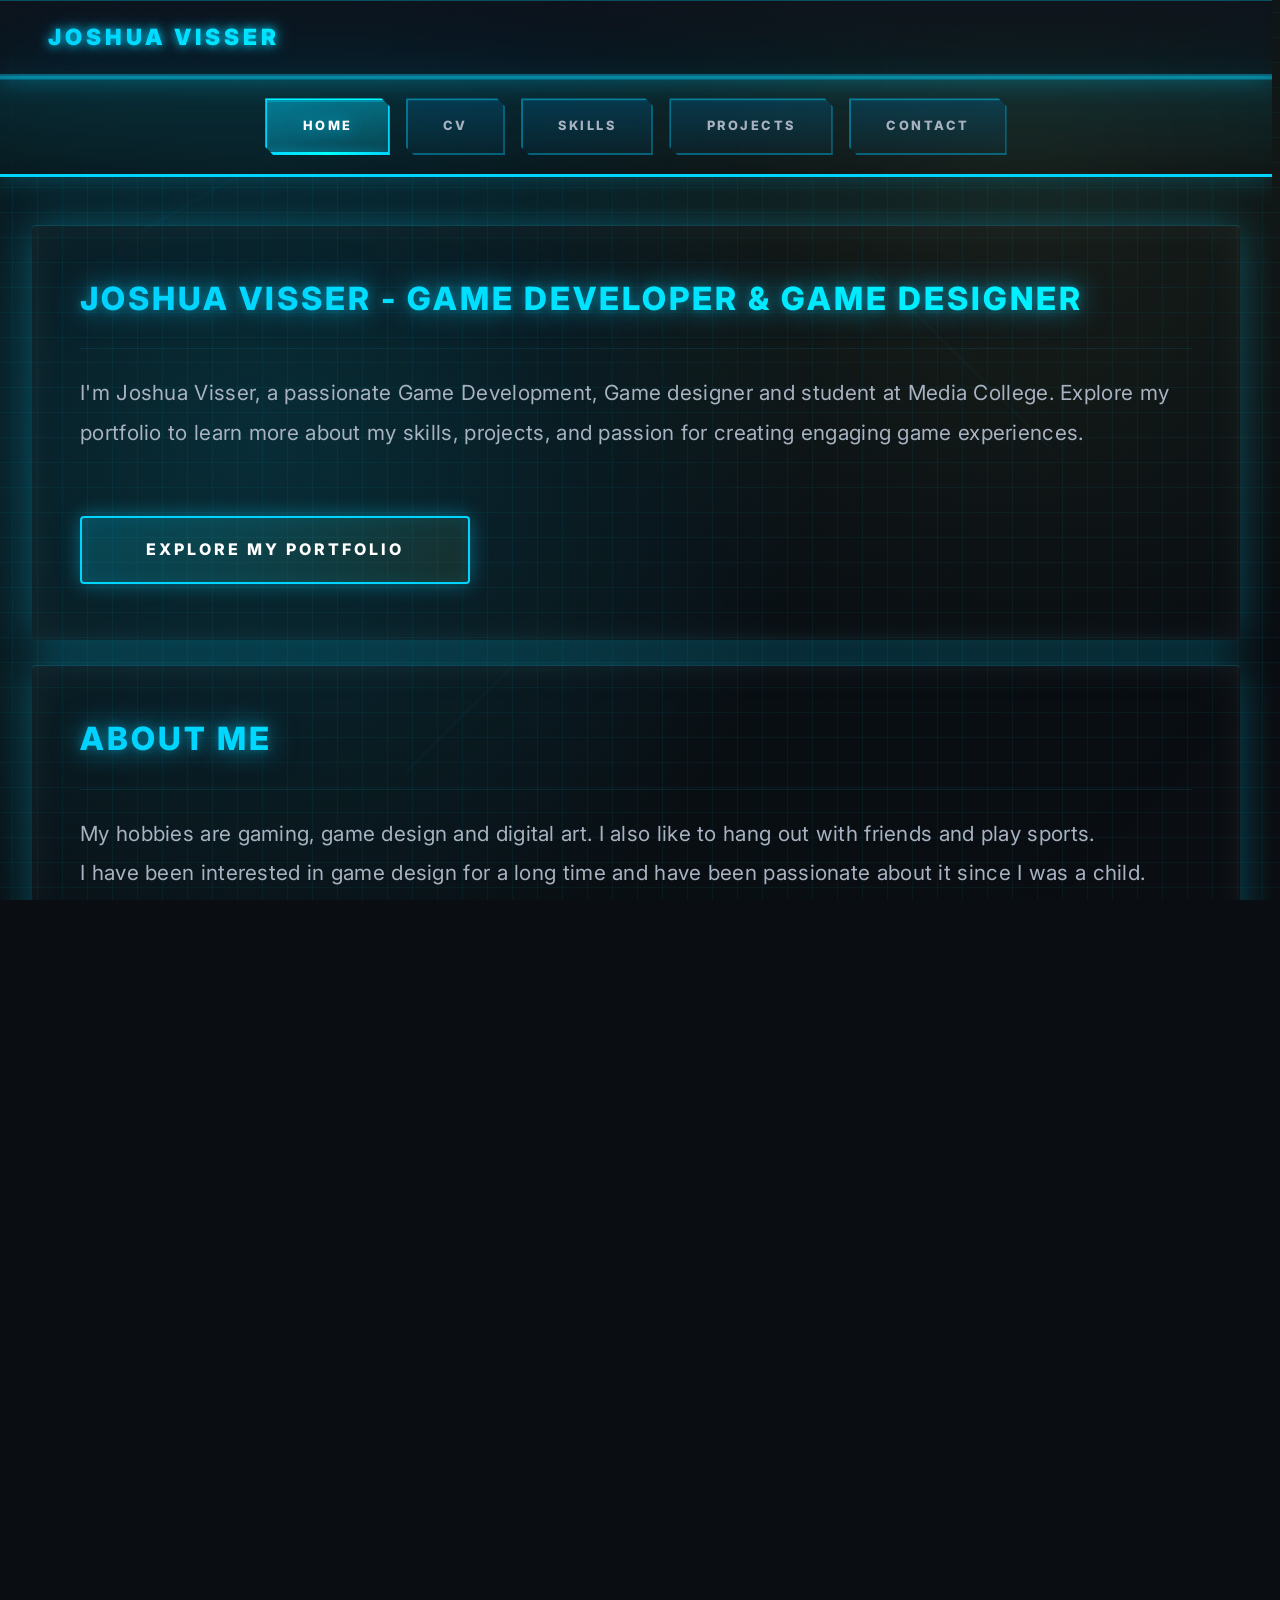
==== index.html @ 4be2d609 "yo" ====
<!DOCTYPE html>
<html lang="en">

<head>
    <meta charset="UTF-8">
    <meta name="viewport" content="width=device-width, initial-scale=1.0">
    <link href="https://fonts.googleapis.com/css2?family=Inter:wght@300;400;500;600;700;800;900&display=swap"
        rel="stylesheet">
    <link rel="stylesheet" href="HomePage.css">
    <link rel="stylesheet" href="pages.css">
    <title>Joshua Visser - Portfolio</title>
</head>

<body>

    <!-- Burger Menu -->
    <header class="header">
        <div class="header__container">
            <h1 class="header__title">JOSHUA VISSER</h1>
            <button class="burger" id="burgerBtn" aria-label="Toggle navigation menu">
                <span class="burger__line"></span>
                <span class="burger__line"></span>
                <span class="burger__line"></span>
            </button>
        </div>
    </header>

    <!-- Navigation Menu -->
    <nav class="nav" id="navMenu">
        <a href="index.html" class="nav__link active">Home</a>
        <a href="about.html" class="nav__link">CV</a>
        <a href="skills.html" class="nav__link">Skills</a>
        <a href="projects.html" class="nav__link">Projects</a>
        <a href="contact.html" class="nav__link">Contact</a>
    </nav>



    <!-- Cybernetic Background Elements -->
    <div class="cyber-tree">
        <div class="cyber-branch branch-1"></div>
        <div class="cyber-branch branch-2"></div>
        <div class="cyber-branch branch-3"></div>
    </div>

    <main class="tech-grid">
        <section id="about" class="content-section about-section">
            <div class="corner-decoration-single top-left">
            </div>

            <div class="section-divider"></div>

            <div class="section-container center-container">
                <div class="section-content data-box scanlines">
                    <h2 class="dialogue-title terminal-heading">JOSHUA VISSER - Game Developer & Game designer</h2>
                    <p class="dialogue-text">
                        I'm Joshua Visser, a passionate Game Development, Game designer and student at Media College.                        
                        Explore my portfolio to learn more about my skills, projects, and passion for creating engaging
                        game experiences.
                    </p>
                    <a href="about.html" class="cta-button">EXPLORE MY PORTFOLIO</a>
                </div>
            </div>

            <div class="section-divider"></div>
        </section>

<br>

        <section id="about" class="content-section about-section">
            <div class="corner-decoration-single top-left">
            </div>

            <div class="section-divider"></div>

            <div class="section-container center-container">
                <div class="section-content data-box scanlines">
                    <h2 class="dialogue-title terminal-heading">About me</h2>
                    <p class="dialogue-text">
                        My hobbies are gaming, game design and digital art. I also like to hang out with friends and play sports. 
                        <br>
                        I have been interested in game design for a long time and have been passionate about it since I was a child.
                        <br> 
                        I have created game art for some games and am the game manager and owner of a Roblox game.
                        <br>
                        Game design is my passion and I am always looking for ways to improve my skills and create better games.
                        <br>
                    </p>
                   
                </div>
            </div>

            <div class="section-divider"></div>
        </section>

        <section id="internships" class="content-section about-section">
            <div class="corner-decoration-single top-left">
            </div>

            <div class="section-divider"></div>

            <div class="section-container center-container">
                <div class="section-content data-box scanlines">
                    <h2 class="dialogue-title terminal-heading">Internship Opportunities</h2>
                    <p class="dialogue-text">
                        I've been exploring internship opportunities at some of the gaming industry's most innovative companies.
                        Each offers unique opportunities to grow as a game developer and game designer:
                    </p>
                    
                    <div style="display: grid; grid-template-columns: repeat(auto-fit, minmax(120px, 1fr)); gap: 1.5rem; margin: 2rem 0; align-items: center; justify-items: center;">
                        <div style="text-align: center;">
                            <img src="Photos/Unity.png" alt="Unity Technologies" style="height: 80px; width: auto; margin-bottom: 0.5rem;">
                            <p style="font-size: 0.9rem; font-weight: 500;">Unity Tech</p>
                        </div>
                        <div style="text-align: center;">
                            <img src="Photos/EpicGames.png" alt="Epic Games" style="height: 80px; width: auto; margin-bottom: 0.5rem;">
                            <p style="font-size: 0.9rem; font-weight: 500;">Epic Games</p>
                        </div>
                        <div style="text-align: center;">
                            <img src="Photos/RiotGames.png" alt="Riot Games" style="height: 80px; width: auto; margin-bottom: 0.5rem;">
                            <p style="font-size: 0.9rem; font-weight: 500;">Riot Games</p>
                        </div>
                    </div>

                    <p class="dialogue-text">
                        While I'm interested in exploring these opportunities, I'm still determining which direction aligns best with my long-term career goals. 
                        I'm evaluating my ideal career path and the level I want to achieve in the gaming industry. 
                        I'm open to learning more about different company cultures and finding the right fit for my growth and aspirations.
                    </p>
                </div>
            </div>

            <div class="section-divider"></div>
        </section>
    </main>



    <script src="HomePage.js"></script>
    <script src="pages.js"></script>
</body>

</html>
---- HomePage.css ----
/* ==================== WUTHERING WAVES CYBERNETIC UI ==================== */

* {
    margin: 0;
    padding: 0;
    box-sizing: border-box;
}

html {
    scrollbar-gutter: stable;
}

/* Color Tokens - Cyber Neon */
:root {
    /* Primary */
    --cyber-blue: #00d4ff;
    --cyber-blue-glow: rgba(0, 212, 255, 0.4);
    --cyber-blue-dark: #0088cc;
    --cyber-cyan: #00ffff;
    --cyber-gold: #e2d194;
    --cyber-green: #98b056;
    
    /* Backgrounds */
    --bg-void: #0a0e12;
    --bg-dark: #0f1419;
    --bg-darkish: #151a22;
    
    /* Glass */
    --glass-1: rgba(15, 20, 30, 0.6);
    --glass-2: rgba(25, 30, 45, 0.5);
    --glass-light: rgba(255, 255, 255, 0.08);
    
    /* Text */
    --text-main: #ffffff;
    --text-dim: #a8b2c1;
    --text-muted: #6b7280;
}

body {
    font-family: 'Inter', 'Courier New', monospace;
    background-color: var(--bg-void);
    color: var(--text-main);
    line-height: 1.6;
    overflow-x: hidden;
    position: relative;
    letter-spacing: 0.3px;
}

/* Atmospheric background with cybernetic glow */
body::before {
    content: '';
    position: fixed;
    top: 0; left: 0; right: 0; bottom: 0;
    background: 
        radial-gradient(circle at 20% 50%, rgba(0, 212, 255, 0.15) 0%, transparent 50%),
        radial-gradient(circle at 80% 20%, rgba(152, 176, 86, 0.1) 0%, transparent 40%),
        linear-gradient(135deg, rgba(0, 212, 255, 0.02) 0%, transparent 100%);
    z-index: -2;
    pointer-events: none;
    animation: ambientShift 20s ease-in-out infinite;
}

/* Cybernetic grid overlay */
body::after {
    content: '';
    position: fixed;
    top: 0; left: 0; right: 0; bottom: 0;
    background-image: 
        linear-gradient(0deg, transparent 24%, rgba(0, 212, 255, 0.05) 25%, rgba(0, 212, 255, 0.05) 26%, transparent 27%, transparent 74%, rgba(0, 212, 255, 0.05) 75%, rgba(0, 212, 255, 0.05) 76%, transparent 77%, transparent),
        linear-gradient(90deg, transparent 24%, rgba(0, 212, 255, 0.05) 25%, rgba(0, 212, 255, 0.05) 26%, transparent 27%, transparent 74%, rgba(0, 212, 255, 0.05) 75%, rgba(0, 212, 255, 0.05) 76%, transparent 77%, transparent);
    background-size: 50px 50px;
    z-index: -1;
    pointer-events: none;
    animation: gridPulse 8s ease-in-out infinite;
}

@keyframes ambientShift {
    0%, 100% { opacity: 1; }
    50% { opacity: 1.3; }
}

@keyframes gridPulse {
    0%, 100% { opacity: 0.05; }
    50% { opacity: 0.15; }
}

/* Header - Cyber Glass */
.header {
    background: linear-gradient(180deg, rgba(15, 20, 30, 0.8) 0%, rgba(15, 20, 30, 0.4) 100%);
    backdrop-filter: blur(20px) saturate(180%);
    -webkit-backdrop-filter: blur(20px) saturate(180%);
    border-bottom: 2px solid var(--cyber-blue-glow);
    box-shadow: 0 0 30px var(--cyber-blue-glow), inset 0 1px 0 rgba(0, 212, 255, 0.3);
    padding: 1.2rem 3rem;
    position: sticky;
    top: 0;
    z-index: 1000;
    display: flex;
    justify-content: space-between;
    align-items: center;
}

.header__title {
    font-weight: 900;
    letter-spacing: 4px;
    font-size: 1.4rem;
    background: linear-gradient(135deg, #00d4ff 0%, #00ffff 100%);
    -webkit-background-clip: text;
    -webkit-text-fill-color: transparent;
    background-clip: text;
    text-transform: uppercase;
    text-shadow: 0 0 20px var(--cyber-blue-glow);
}

/* Navigation - Game Inventory Tabs */
.nav {
    display: flex;
    justify-content: center;
    gap: 1rem;
    padding: 1.2rem 2rem;
    position: relative;
    z-index: 100;
    border-bottom: 3px solid var(--cyber-blue);
    border-top: 3px solid rgba(0, 212, 255, 0.5);
    background: linear-gradient(180deg, rgba(0, 212, 255, 0.1) 0%, transparent 100%);
    box-shadow: 0 0 30px rgba(0, 212, 255, 0.3), inset 0 1px 0 rgba(0, 212, 255, 0.2);
    backdrop-filter: blur(10px);
    flex-wrap: wrap;
}

.nav__link {
    font-size: 0.8rem;
    font-weight: 800;
    color: var(--text-dim);
    text-decoration: none;
    text-transform: uppercase;
    letter-spacing: 2.5px;
    padding: 1rem 2.2rem;
    position: relative;
    transition: all 0.25s cubic-bezier(0.4, 0, 0.2, 1);
    background: linear-gradient(180deg, rgba(0, 100, 150, 0.3) 0%, rgba(0, 80, 120, 0.1) 100%);
    border: 2px solid rgba(0, 212, 255, 0.3);
    border-top: 2px solid rgba(0, 212, 255, 0.5);
    border-left: 2px solid rgba(0, 212, 255, 0.4);
    box-shadow: 0 4px 15px rgba(0, 0, 0, 0.5), inset 0 1px 0 rgba(0, 212, 255, 0.1);
    clip-path: polygon(0 0, calc(100% - 8px) 0, 100% 8px, 100% 100%, 8px 100%, 0 calc(100% - 8px));
    overflow: visible;
}

.nav__link::before {
    content: '';
    position: absolute;
    top: -2px;
    left: -2px;
    right: -2px;
    bottom: -2px;
    background: linear-gradient(135deg, rgba(0, 212, 255, 0.3), rgba(0, 255, 255, 0.1));
    z-index: -1;
    opacity: 0;
    transition: opacity 0.3s ease;
    border: 1px solid rgba(0, 212, 255, 0.5);
    clip-path: polygon(0 0, calc(100% - 8px) 0, 100% 8px, 100% 100%, 8px 100%, 0 calc(100% - 8px));
}

.nav__link::after {
    content: '';
    position: absolute;
    bottom: -2px;
    left: 0;
    width: 0;
    height: 3px;
    background: linear-gradient(90deg, var(--cyber-blue), var(--cyber-cyan), var(--cyber-blue));
    transition: width 0.3s ease;
    box-shadow: 0 0 10px rgba(0, 212, 255, 0.6);
}

.nav__link:hover {
    color: var(--cyber-cyan);
    border-color: var(--cyber-blue);
    box-shadow: 0 6px 25px rgba(0, 212, 255, 0.4), inset 0 1px 0 rgba(0, 212, 255, 0.3), 0 0 20px rgba(0, 212, 255, 0.2);
    background: linear-gradient(180deg, rgba(0, 150, 200, 0.5) 0%, rgba(0, 100, 150, 0.2) 100%);
    transform: translateY(-2px);
}

.nav__link:hover::before {
    opacity: 0.5;
}

.nav__link.active {
    color: var(--text-main);
    border-color: var(--cyber-blue);
    border-top-color: var(--cyber-cyan);
    background: linear-gradient(180deg, rgba(0, 212, 255, 0.25) 0%, rgba(0, 150, 200, 0.1) 100%);
    box-shadow: 0 8px 30px rgba(0, 212, 255, 0.5), inset 0 2px 0 rgba(0, 212, 255, 0.3), 0 0 30px rgba(0, 212, 255, 0.3);
    text-shadow: 0 0 15px rgba(0, 212, 255, 0.6);
    background-clip: padding-box;
}

.nav__link.active::before {
    opacity: 1;
    animation: tabGlow 2s ease-in-out infinite;
}

.nav__link.active::after {
    width: 100%;
}

@keyframes tabGlow {
    0%, 100% { opacity: 0.5; }
    50% { opacity: 1; }
}

/* CTA Button - Cyber */
.cta-button {
    display: inline-block;
    background: linear-gradient(135deg, rgba(0, 212, 255, 0.2) 0%, rgba(152, 176, 86, 0.1) 100%);
    color: var(--text-main);
    padding: 1.2rem 4rem;
    font-weight: 800;
    text-decoration: none;
    letter-spacing: 3px;
    text-transform: uppercase;
    margin-top: 2rem;
    transition: all 0.3s cubic-bezier(0.25, 0.8, 0.25, 1);
    border-radius: 4px;
    border: 2px solid var(--cyber-blue);
    box-shadow: 0 0 20px var(--cyber-blue-glow), inset 0 0 20px rgba(0, 212, 255, 0.1);
    position: relative;
    overflow: hidden;
}

.cta-button::before {
    content: '';
    position: absolute;
    top: 0;
    left: -100%;
    width: 100%;
    height: 100%;
    background: linear-gradient(90deg, transparent, rgba(0, 212, 255, 0.3), transparent);
    transition: left 0.5s ease;
}

.cta-button:hover {
    transform: translateY(-3px);
    box-shadow: 0 0 40px var(--cyber-blue-glow), inset 0 0 30px rgba(0, 212, 255, 0.2);
}

.cta-button:hover::before {
    left: 100%;
}

/* Mute Button - Floating Cyber */
.mute-button {
    position: fixed;
    bottom: 2rem;
    right: 2rem;
    width: 60px;
    height: 60px;
    border-radius: 4px;
    background: linear-gradient(135deg, rgba(0, 212, 255, 0.2) 0%, rgba(0, 100, 200, 0.1) 100%);
    backdrop-filter: blur(20px);
    border: 2px solid var(--cyber-blue);
    color: var(--cyber-cyan);
    cursor: pointer;
    z-index: 9999;
    box-shadow: 0 0 30px var(--cyber-blue-glow), inset 0 0 20px rgba(0, 212, 255, 0.1);
    transition: all 0.3s ease;
    display: flex;
    align-items: center;
    justify-content: center;
    font-size: 1.8rem;
    border: none;
}

.mute-button:hover {
    transform: scale(1.15) translateY(-5px);
    box-shadow: 0 0 50px var(--cyber-blue-glow), inset 0 0 30px rgba(0, 212, 255, 0.2);
}

.mute-button.muted {
    opacity: 0.5;
    border-color: rgba(0, 212, 255, 0.3);
}

/* UI Sounds Toggle Button */
.ui-sounds-button {
    position: fixed;
    bottom: 2rem;
    right: 7rem;
    width: 60px;
    height: 60px;
    border-radius: 4px;
    background: linear-gradient(135deg, rgba(152, 176, 86, 0.2) 0%, rgba(152, 176, 86, 0.1) 100%);
    backdrop-filter: blur(20px);
    border: 2px solid var(--cyber-green);
    color: var(--cyber-green);
    cursor: pointer;
    z-index: 9999;
    box-shadow: 0 0 30px rgba(152, 176, 86, 0.3), inset 0 0 20px rgba(152, 176, 86, 0.1);
    transition: all 0.3s ease;
    display: flex;
    align-items: center;
    justify-content: center;
    font-size: 1.6rem;
    font-weight: bold;
}

.ui-sounds-button:hover {
    transform: scale(1.15) translateY(-5px);
    box-shadow: 0 0 50px rgba(152, 176, 86, 0.5), inset 0 0 30px rgba(152, 176, 86, 0.2);
    background: linear-gradient(135deg, rgba(152, 176, 86, 0.4) 0%, rgba(152, 176, 86, 0.2) 100%);
}

.ui-sounds-button.disabled {
    opacity: 0.4;
    border-color: rgba(152, 176, 86, 0.2);
}

/* Remove old styles that conflict */
.burger { display: none; }
.data-box::before,
.scanlines::before,
.scanlines::after,
.terminal-heading::before,
.terminal-heading::after { display: none !important; }

/* Gloss overlay utility */
.glass-shine::after, .dialogue-content::after { display: none; }

@media (max-width: 768px) {
    .header { padding: 1rem 1.5rem; }
    .nav { gap: 0.5rem; }
    .nav__link { padding: 0.6rem 1rem; font-size: 0.75rem; }
}

/* ==================== ADDITIONAL NEURO EFFECTS ==================== */

/* Cyber text glow effect */
.dialogue-title, .header__title, .terminal-heading {
    text-shadow: 
        0 0 10px var(--cyber-blue),
        0 0 20px var(--cyber-blue-glow),
        0 0 30px rgba(0, 212, 255, 0.2);
    filter: drop-shadow(0 0 5px var(--cyber-blue-glow));
}

/* Page transitions */
main {
    animation: pageSlideIn 0.4s cubic-bezier(0.2, 0.8, 0.2, 1) forwards;
}

@keyframes pageSlideIn {
    from {
        opacity: 0;
        transform: translateY(20px) scale(0.98);
        filter: blur(5px);
    }
    to {
        opacity: 1;
        transform: translateY(0) scale(1);
        filter: blur(0);
    }
}

/* Enhanced click feedback */
button, a {
    transition: all 0.2s ease;
}

button:active {
    transform: scale(0.98);
}

/* Cyber flicker animation for important text */
@keyframes cyberFlicker {
    0%, 19%, 21%, 23%, 25%, 54%, 56%, 100% {
        text-shadow: 
            0 0 10px var(--cyber-blue),
            0 0 20px var(--cyber-blue-glow),
            0 0 30px rgba(0, 212, 255, 0.2);
    }
    20%, 24%, 55% {
        text-shadow: none;
    }
}

.cyber-flicker {
    animation: cyberFlicker 0.15s infinite;
}

/* Image/Video optimization */
img, video {
    display: block;
    width: 100%;
    height: auto;
    filter: contrast(1.1) brightness(1.05);
    transition: filter 0.3s ease;
}

img:hover, video:hover {
    filter: contrast(1.2) brightness(1.15) drop-shadow(0 0 20px rgba(0, 212, 255, 0.4));
}

/* Focus states for accessibility */
*:focus-visible {
    outline: 2px solid var(--cyber-blue);
    outline-offset: 2px;
    box-shadow: 0 0 20px var(--cyber-blue-glow);
}

/* Cyber corners decoration */
.cyber-corner {
    position: absolute;
    width: 40px;
    height: 40px;
    opacity: 0.3;
}

.cyber-corner.top-left {
    top: 0;
    left: 0;
    border-top: 3px solid var(--cyber-blue);
    border-left: 3px solid var(--cyber-blue);
}

.cyber-corner.top-right {
    top: 0;
    right: 0;
    border-top: 3px solid var(--cyber-blue);
    border-right: 3px solid var(--cyber-blue);
}

.cyber-corner.bottom-left {
    bottom: 0;
    left: 0;
    border-bottom: 3px solid var(--cyber-blue);
    border-left: 3px solid var(--cyber-blue);
}

.cyber-corner.bottom-right {
    bottom: 0;
    right: 0;
    border-bottom: 3px solid var(--cyber-blue);
    border-right: 3px solid var(--cyber-blue);
}

/* Fix potential layout shifts */
body, html {
    width: 100%;
    height: 100%;
    overflow-x: hidden;
}

/* Prevent double scrollbars */
main { width: 100%; }

/* Better stacking context */
header { position: relative; z-index: 1000; }
nav { position: relative; z-index: 999; }
---- pages.css ----
/* ==================== PAGES CYBERNETIC LAYOUT ==================== */

.page-container {
    min-height: 100vh;
    background: var(--bg-void);
    position: relative;
    overflow: hidden;
    padding-top: 140px;
    animation: fadeIn 0.6s ease-out;
}

@keyframes fadeIn {
    from { opacity: 0; }
    to { opacity: 1; }
}

.page-content {
    display: grid;
    grid-template-columns: 1fr;
    gap: 2rem;
    max-width: 1600px;
    margin: 0 auto;
    padding: 2rem;
}

/* ==================== GLASS DIALOGUE PANELS ==================== */

.dialogue-content, .section-content {
    background: var(--glass-1);
    backdrop-filter: blur(30px) saturate(180%);
    -webkit-backdrop-filter: blur(30px) saturate(180%);
    border: 1px solid rgba(0, 212, 255, 0.2);
    border-top: 1px solid rgba(0, 212, 255, 0.4);
    border-left: 1px solid rgba(0, 212, 255, 0.3);
    box-shadow: 
        0 0 40px rgba(0, 212, 255, 0.3),
        inset 0 1px 0 rgba(0, 212, 255, 0.2),
        inset 0 0 40px rgba(255, 255, 255, 0.05);
    border-radius: 4px;
    padding: 3rem;
    position: relative;
    overflow: visible;
}

.dialogue-content::before {
    content: '';
    position: absolute;
    top: 0; left: 0; right: 0; height: 50%;
    background: linear-gradient(180deg, rgba(0, 212, 255, 0.1) 0%, transparent 100%);
    pointer-events: none;
    border-radius: 4px 4px 0 0;
}

.dialogue-title {
    font-size: 2rem;
    font-weight: 800;
    color: var(--text-main);
    margin-bottom: 1.5rem;
    letter-spacing: 3px;
    text-transform: uppercase;
    display: flex;
    align-items: center;
    gap: 15px;
    text-shadow: 0 0 30px rgba(0, 212, 255, 0.5);
    background: linear-gradient(90deg, #00d4ff 0%, #00ffff 100%);
    -webkit-background-clip: text;
    -webkit-text-fill-color: transparent;
    background-clip: text;
    position: relative;
    z-index: 2;
}

.dialogue-title::after {
    content: '';
    position: absolute;
    bottom: -10px;
    left: 0;
    width: 40px;
    height: 3px;
    background: linear-gradient(90deg, var(--cyber-blue), transparent);
    alpha: 0;
}

.dialogue-text {
    color: var(--text-dim);
    font-size: 1.3rem;
    line-height: 1.9;
    margin-bottom: 2rem;
    border-top: 1px solid rgba(0, 212, 255, 0.1);
    padding-top: 1.5rem;
    position: relative;
    z-index: 2;
}

/* ==================== CYBERNETIC GRIDS (Skills/Projects) ==================== */

.skills-grid, .projects-showcase {
    display: grid;
    grid-template-columns: repeat(auto-fill, minmax(130px, 1fr));
    gap: 1.5rem;
    margin-top: 2rem;
    position: relative;
    z-index: 2;
}

/* Individual card/slot with neon glow */
.skill-item, .project-card {
    aspect-ratio: 1/1;
    background: var(--glass-2);
    backdrop-filter: blur(20px) saturate(150%);
    border: 2px solid rgba(0, 212, 255, 0.3);
    border-radius: 4px;
    padding: 1.5rem;
    display: flex;
    flex-direction: column;
    align-items: center;
    justify-content: center;
    position: relative;
    cursor: pointer;
    transition: all 0.3s ease;
    box-shadow: 
        0 0 30px rgba(0, 212, 255, 0.2),
        inset 0 0 20px rgba(0, 212, 255, 0.05),
        inset 0 1px 0 rgba(255, 255, 255, 0.1);
    overflow: hidden;
}

/* Glow effect on hover */
.skill-item::before, .project-card::before {
    content: '';
    position: absolute;
    top: -50%; left: -50%; width: 200%; height: 200%;
    background: radial-gradient(circle, rgba(0, 212, 255, 0.1) 0%, transparent 70%);
    opacity: 0;
    transition: opacity 0.3s ease;
}

.skill-item:hover, .project-card:hover {
    transform: translateY(-5px) scale(1.05);
    border-color: var(--cyber-blue);
    box-shadow: 
        0 0 60px rgba(0, 212, 255, 0.6),
        inset 0 0 30px rgba(0, 212, 255, 0.2),
        inset 0 1px 0 rgba(255, 255, 255, 0.2);
}

.skill-item:hover::before, .project-card:hover::before {
    opacity: 1;
    animation: pulsGlow 1s ease-in-out;
}

@keyframes pulsGlow {
    0% { transform: scale(0.5); opacity: 1; }
    100% { transform: scale(1.5); opacity: 0; }
}

.skill-box, .project-title {
    font-weight: 800;
    font-size: 1rem;
    color: var(--cyber-cyan);
    text-align: center;
    z-index: 2;
    text-shadow: 0 0 15px rgba(0, 255, 255, 0.5);
    text-transform: uppercase;
    letter-spacing: 1px;
}

.skill-level {
    font-size: 0.7rem;
    color: rgba(0, 212, 255, 0.7);
    margin-top: 0.5rem;
    text-transform: uppercase;
    letter-spacing: 1px;
    font-weight: 700;
    z-index: 2;
}

/* Empty slots */
.empty-slot {
    background: rgba(0, 212, 255, 0.05);
    border-style: dashed;
    opacity: 0.6;
}

.empty-slot::after {
    content: '+';
    font-size: 2rem;
    color: rgba(0, 212, 255, 0.3);
    z-index: 2;
}

/* ==================== PROJECT IMAGES ==================== */

.project-image-wrapper, .project-video-wrapper {
    position: absolute;
    top: 0; left: 0; right: 0; bottom: 0;
    overflow: hidden;
}

.project-image, .project-video {
    width: 100%;
    height: 100%;
    object-fit: cover;
    opacity: 0.6;
    transition: opacity 0.3s ease;
}

.project-card:hover .project-image,
.project-card:hover .project-video {
    opacity: 1;
    filter: brightness(1.3) saturate(1.2);
}

/* Bigger videos */
.large-video {
    grid-column: span 2;
    grid-row: span 2;
}

@media (max-width: 768px) {
    .large-video {
        grid-column: span 1;
        grid-row: span 1;
    }
}

/* ==================== CONTACT LINKS ==================== */

.contact-links {
    display: flex;
    gap: 1.5rem;
    flex-wrap: wrap;
    margin-top: 2rem;
    position: relative;
    z-index: 2;
}

.contact-link {
    padding: 1rem 2.5rem;
    background: linear-gradient(135deg, rgba(0, 212, 255, 0.15) 0%, rgba(0, 100, 200, 0.05) 100%);
    backdrop-filter: blur(20px);
    border: 2px solid rgba(0, 212, 255, 0.3);
    border-radius: 4px;
    color: var(--text-main);
    text-decoration: none;
    font-weight: 700;
    letter-spacing: 2px;
    text-transform: uppercase;
    transition: all 0.3s ease;
    box-shadow: 0 0 20px rgba(0, 212, 255, 0.2);
    position: relative;
    overflow: hidden;
    display: inline-flex;
    align-items: center;
    gap: 10px;
}

.contact-link::before {
    content: '';
    position: absolute;
    top: 0; left: -100%; width: 100%; height: 100%;
    background: linear-gradient(90deg, transparent, rgba(0, 212, 255, 0.3), transparent);
    transition: left 0.5s ease;
}

.contact-link:hover {
    border-color: var(--cyber-blue);
    box-shadow: 0 0 40px var(--cyber-blue-glow), inset 0 0 20px rgba(0, 212, 255, 0.2);
    transform: translateY(-3px);
}

.contact-link:hover::before {
    left: 100%;
}

/* ==================== ACTION BUTTONS ==================== */

.action-buttons {
    display: flex;
    gap: 1.5rem;
    margin-top: auto;
    width: 100%;
    padding-top: 2rem;
    position: relative;
    z-index: 2;
}

.upgrade-btn, .remove-btn {
    flex: 1;
    padding: 1rem 1.5rem;
    font-weight: 800;
    text-transform: uppercase;
    letter-spacing: 2px;
    border-radius: 4px;
    cursor: pointer;
    transition: all 0.3s ease;
    border: 2px solid;
    background-size: 200% 200%;
}

.upgrade-btn {
    border-color: var(--cyber-gold);
    background: linear-gradient(135deg, rgba(226, 209, 148, 0.3) 0%, rgba(152, 176, 86, 0.2) 100%);
    color: var(--cyber-gold);
    box-shadow: 0 0 20px rgba(226, 209, 148, 0.3);
}

.upgrade-btn:hover {
    background: linear-gradient(135deg, rgba(226, 209, 148, 0.6) 0%, rgba(152, 176, 86, 0.4) 100%);
    box-shadow: 0 0 40px rgba(226, 209, 148, 0.6);
    transform: translateY(-3px);
}

.remove-btn {
    border-color: rgba(255, 255, 255, 0.2);
    background: rgba(255, 255, 255, 0.05);
    color: var(--text-dim);
    box-shadow: 0 0 15px rgba(0, 0, 0, 0.5);
}

.remove-btn:hover {
    border-color: rgba(200, 100, 100, 0.8);
    background: rgba(200, 100, 100, 0.15);
    color: #ff6b7a;
    box-shadow: 0 0 25px rgba(200, 100, 100, 0.4);
}

/* ==================== STAT BOX ==================== */

.dialogue-stats {
    background: rgba(0, 212, 255, 0.05);
    border: 1px solid rgba(0, 212, 255, 0.15);
    border-radius: 4px;
    padding: 1.5rem;
    margin-bottom: 2rem;
    position: relative;
    z-index: 2;
}

.stat-row {
    display: flex;
    justify-content: space-between;
    padding: 0.7rem 0;
    border-bottom: 1px solid rgba(0, 212, 255, 0.08);
    font-size: 0.95rem;
    color: var(--text-dim);
}

.stat-row:last-child { border-bottom: none; }

.stat-row strong {
    color: var(--cyber-cyan);
    font-weight: 800;
}

/* ==================== PAGE LAYOUT VARIANTS ==================== */

/* Skills/Projects - Split Layout */
.page-container.skills-page .page-content,
.page-container.projects-page .page-content {
    grid-template-columns: 1.3fr 1fr;
    height: calc(100vh - 140px);
}

.page-container.skills-page .skills-grid,
.page-container.projects-page .projects-showcase {
    section: 1;
    height: 100%;
    overflow-y: auto;
    padding-right: 1rem;
}

.page-container.skills-page .dialogue-content,
.page-container.projects-page .dialogue-content {
    grid-column: 2;
    height: 100%;
    overflow-y: auto;
}

/* Scrollbar styling */
.skills-grid::-webkit-scrollbar, .projects-showcase::-webkit-scrollbar, 
.dialogue-content::-webkit-scrollbar {
    width: 6px;
}

.skills-grid::-webkit-scrollbar-track, .projects-showcase::-webkit-scrollbar-track,
.dialogue-content::-webkit-scrollbar-track {
    background: transparent;
}

.skills-grid::-webkit-scrollbar-thumb, .projects-showcase::-webkit-scrollbar-thumb,
.dialogue-content::-webkit-scrollbar-thumb {
    background: rgba(0, 212, 255, 0.4);
    border-radius: 3px;
}

.skills-grid::-webkit-scrollbar-thumb:hover, .projects-showcase::-webkit-scrollbar-thumb:hover,
.dialogue-content::-webkit-scrollbar-thumb:hover {
    background: rgba(0, 212, 255, 0.8);
}

/* Contact page - full width */
.page-container.contact-page .page-content {
    grid-template-columns: 1fr;
    max-width: 900px;
}

/* About/index pages */
.page-container.about-section .page-content,
main.tech-grid {
    grid-template-columns: 1fr;
    padding: 3rem 2rem;
}

/* ==================== RESPONSIVE ==================== */

@media (max-width: 768px) {
    .page-container.skills-page .page-content,
    .page-container.projects-page .page-content {
        grid-template-columns: 1fr;
        height: auto;
    }
    
    .page-container.skills-page .skills-grid,
    .page-container.projects-page .projects-showcase {
        max-height: 400px;
    }
    
    .skills-grid, .projects-showcase {
        grid-template-columns: repeat(auto-fill, minmax(100px, 1fr));
    }
    
    .action-buttons { flex-direction: column; }
    .contact-links { flex-direction: column; }
    .dialogue-content { padding: 2rem; }
}

/* ==================== ANIMATIONS ==================== */

@keyframes cyberpulse {
    0%, 100% { box-shadow: 0 0 30px rgba(0, 212, 255, 0.3); }
    50% { box-shadow: 0 0 60px rgba(0, 212, 255, 0.6); }
}

.skill-item:hover, .project-card:hover {
    animation: cyberpulse 0.6s ease-in-out;
}

/* Remove conflicting styles */
.scanlines { background: none !important; }
.data-box { background: transparent !important; border: none !important; }
.terminal-heading { text-shadow: 0 0 30px rgba(0, 212, 255, 0.5); }

/* ==================== CYBER ICONS (Unicode-based) ==================== */

/* Icon styling for contact links */
.contact-link::before-icon {
    display: inline-block;
    width: 1.2em;
    height: 1.2em;
    margin-right: 0.5em;
    text-align: center;
    line-height: 1.2em;
    color: var(--cyber-cyan);
    font-weight: bold;
}

/* Cyber icon variations */
.contact-link[href*='mailto']::after { content: ' ?'; color: var(--cyber-blue); }
.contact-link[href*='linkedin']::after { content: ' ?'; color: var(--cyber-gold); }
.contact-link[href*='github']::after { content: ' ?'; color: var(--cyber-cyan); }
.contact-link[href*='discord']::after { content: ' ?'; color: #5865f2; }
.contact-link[href*='twitter']::after { content: ' ?'; color: var(--cyber-blue); }

/* ==================== CYBER DECORATIVE ELEMENTS ==================== */

/* Floating cyber trees/branches background effect */
.cyber-tree {
    position: fixed;
    top: 0;
    left: 0;
    width: 100%;
    height: 100%;
    z-index: 0;
    pointer-events: none;
    opacity: 0.04;
}

.cyber-branch {
    position: absolute;
    border: 1px solid rgba(0, 212, 255, 0.8);
    background: linear-gradient(90deg, rgba(0, 212, 255, 0.5) 0%, transparent 100%);
}

.branch-1 {
    width: 200px;
    height: 3px;
    top: 20%;
    left: 10%;
    transform: rotate(-30deg);
}

.branch-2 {
    width: 250px;
    height: 2px;
    top: 40%;
    right: 15%;
    transform: rotate(45deg);
}

.branch-3 {
    width: 150px;
    height: 2px;
    bottom: 20%;
    left: 30%;
    transform: rotate(-45deg);
}

/* Cyber specs/particles */
.cyber-spec {
    position: absolute;
    width: 2px;
    height: 2px;
    background: var(--cyber-blue);
    border-radius: 50%;
    opacity: 0.6;
    animation: float 15s infinite linear;
}

@keyframes float {
    0% { transform: translateY(100vh) translateX(0); opacity: 0; }
    10% { opacity: 1; }
    90% { opacity: 1; }
    100% { transform: translateY(-100vh) translateX(100px); opacity: 0; }
}

/* ==================== PERFORMANCE OPTIMIZATIONS ==================== */

/* Disable expensive animations on low performance devices */
@media (prefers-reduced-motion: reduce) {
    * {
        animation-duration: 0.01s !important;
        animation-iteration-count: 1 !important;
    }
    
    body::before, body::after {
        animation: none !important;
    }
}

/* GPU acceleration */
.dialogue-content, .skill-item, .project-card, .contact-link {
    will-change: transform, box-shadow;
    transform: translate3d(0, 0, 0);
}

/* ==================== SCROLLBAR GLOBAL ==================== */

::-webkit-scrollbar {
    width: 8px;
    height: 8px;
}

::-webkit-scrollbar-track {
    background: rgba(0, 212, 255, 0.05);
    border-radius: 10px;
}

::-webkit-scrollbar-thumb {
    background: linear-gradient(180deg, rgba(0, 212, 255, 0.5), rgba(0, 212, 255, 0.2));
    border-radius: 10px;
    border: 2px solid rgba(0, 212, 255, 0.1);
}

::-webkit-scrollbar-thumb:hover {
    background: linear-gradient(180deg, rgba(0, 212, 255, 0.8), rgba(0, 212, 255, 0.5));
}

/* ==================== CV PAGE STYLES ==================== */

.cv-content {
    max-width: 1000px;
    margin: 0 auto;
}

.cv-section {
    margin-bottom: 2.5rem;
    padding-bottom: 2rem;
    border-bottom: 1px solid rgba(0, 212, 255, 0.2);
    position: relative;
    z-index: 2;
}

.cv-section:last-child {
    border-bottom: none;
}

.cv-section-title {
    font-size: 1.4rem;
    font-weight: 800;
    color: var(--cyber-cyan);
    text-transform: uppercase;
    letter-spacing: 2.5px;
    margin-bottom: 1.5rem;
    text-shadow: 0 0 20px rgba(0, 255, 255, 0.4);
    display: flex;
    align-items: center;
    gap: 12px;
}

.cv-section-title::before {
    content: '';
    width: 3px;
    height: 20px;
    background: linear-gradient(180deg, var(--cyber-blue), var(--cyber-cyan));
    border-radius: 2px;
}

/* Personal Info Grid */
.cv-info-grid {
    display: grid;
    grid-template-columns: repeat(auto-fit, minmax(250px, 1fr));
    gap: 1.5rem;
}

.cv-info-item {
    background: rgba(0, 212, 255, 0.05);
    padding: 1.2rem;
    border: 1px solid rgba(0, 212, 255, 0.15);
    border-radius: 4px;
    transition: all 0.3s ease;
}

.cv-info-item:hover {
    background: rgba(0, 212, 255, 0.1);
    border-color: rgba(0, 212, 255, 0.3);
    box-shadow: 0 0 20px rgba(0, 212, 255, 0.2);
    transform: translateY(-2px);
}

.cv-label {
    display: block;
    font-size: 0.8rem;
    color: var(--text-muted);
    text-transform: uppercase;
    letter-spacing: 1.5px;
    font-weight: 700;
    margin-bottom: 0.5rem;
}

.cv-value {
    display: block;
    font-size: 1rem;
    color: var(--cyber-cyan);
    font-weight: 600;
}

/* CV Entry Styles */
.cv-entry {
    margin-bottom: 2rem;
    padding-bottom: 1.5rem;
    border-left: 3px solid rgba(0, 212, 255, 0.4);
    padding-left: 1.5rem;
    position: relative;
    transition: all 0.3s ease;
}

.cv-entry:hover {
    border-left-color: var(--cyber-blue);
    padding-left: 2rem;
    background: rgba(0, 212, 255, 0.05);
    padding: 1rem 1rem 1rem 2rem;
    margin-left: -1rem;
    border-radius: 4px;
}

.cv-entry-header {
    display: flex;
    justify-content: space-between;
    align-items: baseline;
    gap: 1rem;
    margin-bottom: 0.5rem;
}

.cv-entry-title {
    font-size: 1.1rem;
    font-weight: 800;
    color: var(--text-main);
    text-transform: uppercase;
    letter-spacing: 1.5px;
}

.cv-entry-date {
    font-size: 0.85rem;
    color: var(--cyber-gold);
    font-weight: 700;
    white-space: nowrap;
    text-shadow: 0 0 10px rgba(226, 209, 148, 0.3);
}

.cv-entry-subtitle {
    font-size: 0.95rem;
    color: var(--text-dim);
    font-weight: 600;
    margin-bottom: 1rem;
    font-style: italic;
}

/* CV Lists */
.cv-list {
    list-style: none;
    margin: 1rem 0;
    padding: 0;
}

.cv-list li {
    padding: 0.5rem 0;
    padding-left: 1.5rem;
    color: var(--text-dim);
    position: relative;
    font-size: 0.95rem;
    line-height: 1.6;
}

.cv-list li::before {
    content: '?';
    position: absolute;
    left: 0;
    color: var(--cyber-blue);
    font-weight: bold;
}

/* CV Subsections */
.cv-subsection {
    margin-bottom: 1.5rem;
}

.cv-subsection-title {
    font-size: 1rem;
    font-weight: 800;
    color: var(--cyber-gold);
    text-transform: uppercase;
    letter-spacing: 1.5px;
    margin-bottom: 1rem;
    margin-top: 1rem;
    padding-bottom: 0.5rem;
    border-bottom: 1px solid rgba(226, 209, 148, 0.3);
}

.cv-projects {
    list-style: none;
    padding: 0;
    margin: 0;
}

.cv-projects > li {
    margin-bottom: 1.5rem;
    padding: 1rem;
    background: rgba(0, 212, 255, 0.05);
    border-left: 2px solid var(--cyber-blue);
    border-radius: 4px;
    transition: all 0.3s ease;
}

.cv-projects > li:hover {
    background: rgba(0, 212, 255, 0.1);
    border-left-color: var(--cyber-cyan);
    transform: translateX(5px);
    box-shadow: 0 0 20px rgba(0, 212, 255, 0.1);
}

.cv-projects > li > strong {
    display: block;
    color: var(--cyber-cyan);
    font-size: 1rem;
    margin-bottom: 0.5rem;
    text-transform: uppercase;
    letter-spacing: 1px;
}

.cv-projects > li > ul {
    list-style: none;
    padding: 0;
    margin: 0;
}

.cv-projects > li > ul > li {
    padding: 0.3rem 0;
    padding-left: 1rem;
    color: var(--text-dim);
    font-size: 0.9rem;
    position: relative;
}

.cv-projects > li > ul > li::before {
    content: '?';
    position: absolute;
    left: 0;
    color: var(--cyber-gold);
    font-size: 0.6rem;
}

/* CV Skills */
.cv-skills {
    list-style: none;
    padding: 0;
    display: grid;
    grid-template-columns: repeat(auto-fit, minmax(200px, 1fr));
    gap: 1rem;
    margin: 0;
}

.cv-skills li {
    padding: 1rem;
    background: linear-gradient(135deg, rgba(0, 212, 255, 0.1) 0%, rgba(0, 150, 200, 0.05) 100%);
    border: 1px solid rgba(0, 212, 255, 0.2);
    border-radius: 4px;
    color: var(--cyber-cyan);
    font-weight: 700;
    text-align: center;
    transition: all 0.3s ease;
    cursor: default;
}

.cv-skills li:hover {
    background: linear-gradient(135deg, rgba(0, 212, 255, 0.25) 0%, rgba(0, 150, 200, 0.15) 100%);
    border-color: var(--cyber-blue);
    box-shadow: 0 0 25px rgba(0, 212, 255, 0.3);
    transform: translateY(-3px);
}

/* CV Education */
.cv-education {
    list-style: none;
    padding: 0;
    margin: 0;
}

.cv-education li {
    padding: 0.8rem 1rem;
    margin-bottom: 0.8rem;
    background: rgba(226, 209, 148, 0.1);
    border-left: 3px solid var(--cyber-gold);
    border-radius: 4px;
    color: var(--text-dim);
    font-size: 0.95rem;
    transition: all 0.3s ease;
}

.cv-education li:hover {
    background: rgba(226, 209, 148, 0.15);
    border-left-color: var(--cyber-gold);
    padding-left: 1.5rem;
    box-shadow: 0 0 15px rgba(226, 209, 148, 0.2);
}

/* CV Link */
.cv-link {
    color: var(--cyber-blue);
    text-decoration: none;
    font-weight: 700;
    transition: all 0.3s ease;
    border-bottom: 1px solid rgba(0, 212, 255, 0.3);
}

.cv-link:hover {
    color: var(--cyber-cyan);
    border-bottom-color: var(--cyber-cyan);
    text-shadow: 0 0 10px rgba(0, 212, 255, 0.4);
}

/* Mobile responsiveness for CV */
@media (max-width: 768px) {
    .cv-info-grid {
        grid-template-columns: 1fr;
    }
    
    .cv-skills {
        grid-template-columns: 1fr;
    }
    
    .cv-entry-header {
        flex-direction: column;
        align-items: flex-start;
    }
    
    .cv-section-title {
        font-size: 1.2rem;
    }
}

/* ==================== VIDEO TABS SECTION ==================== */

.video-tabs-container {
    display: flex;
    flex-direction: column;
    gap: 2rem;
    position: relative;
    z-index: 2;
    margin-bottom: 2rem;
}

.video-tabs {
    display: flex;
    flex-wrap: wrap;
    gap: 1rem;
    padding: 1rem;
    background: rgba(0, 212, 255, 0.05);
    border: 1px solid rgba(0, 212, 255, 0.2);
    border-radius: 4px;
    overflow-x: auto;
}

.video-tab-button {
    padding: 0.7rem 1.5rem;
    background: rgba(0, 212, 255, 0.1);
    border: 2px solid rgba(0, 212, 255, 0.3);
    border-radius: 4px;
    color: var(--text-dim);
    font-size: 0.95rem;
    font-weight: 600;
    cursor: pointer;
    transition: all 0.3s ease;
    text-transform: uppercase;
    letter-spacing: 1px;
    white-space: nowrap;
}

.video-tab-button:hover {
    background: rgba(0, 212, 255, 0.2);
    border-color: var(--cyber-blue);
    color: var(--cyber-cyan);
    transform: translateY(-2px);
    box-shadow: 0 5px 15px rgba(0, 212, 255, 0.2);
}

.video-tab-button.active {
    background: linear-gradient(135deg, rgba(0, 212, 255, 0.4) 0%, rgba(0, 170, 255, 0.2) 100%);
    border-color: var(--cyber-cyan);
    color: var(--cyber-cyan);
    box-shadow: 0 0 25px rgba(0, 212, 255, 0.4);
    text-shadow: 0 0 10px rgba(0, 212, 255, 0.3);
}

.video-tab-content {
    display: none;
    background: var(--glass-1);
    backdrop-filter: blur(30px) saturate(180%);
    -webkit-backdrop-filter: blur(30px) saturate(180%);
    border: 1px solid rgba(0, 212, 255, 0.2);
    border-top: 1px solid rgba(0, 212, 255, 0.4);
    border-left: 1px solid rgba(0, 212, 255, 0.3);
    box-shadow: 
        0 0 40px rgba(0, 212, 255, 0.3),
        inset 0 1px 0 rgba(0, 212, 255, 0.2),
        inset 0 0 40px rgba(255, 255, 255, 0.05);
    border-radius: 4px;
    padding: 2rem;
    position: relative;
    overflow: hidden;
}

.video-tab-content.active {
    display: grid;
    grid-template-columns: 1fr 1fr;
    gap: 2rem;
    align-items: center;
}

@media (max-width: 1200px) {
    .video-tab-content.active {
        grid-template-columns: 1fr;
    }
}

.video-card-rectangular {
    position: relative;
    width: 100%;
    aspect-ratio: 16 / 9;
    background: rgba(0, 0, 0, 0.5);
    border: 2px solid rgba(0, 212, 255, 0.3);
    border-radius: 4px;
    overflow: hidden;
    box-shadow: 
        0 0 20px rgba(0, 212, 255, 0.2),
        inset 0 1px 0 rgba(255, 255, 255, 0.1);
    transition: all 0.3s ease;
}

.video-card-rectangular:hover {
    border-color: var(--cyber-blue);
    box-shadow: 
        0 0 40px rgba(0, 212, 255, 0.4),
        inset 0 1px 0 rgba(255, 255, 255, 0.15);
    transform: scale(1.01);
}

.video-rectangular {
    width: 100%;
    height: 100%;
    display: block;
    background: #000;
    border-radius: 2px;
}

.video-content-info {
    display: flex;
    flex-direction: column;
    gap: 1rem;
    padding: 1rem;
}

.video-content-info .project-card-title {
    font-size: 1.8rem;
    font-weight: 800;
    color: var(--cyber-cyan);
    letter-spacing: 2px;
    text-transform: uppercase;
    margin: 0;
    text-shadow: 0 0 20px rgba(0, 212, 255, 0.3);
}

.video-content-info .project-card-description {
    font-size: 1rem;
    line-height: 1.6;
    color: var(--text-dim);
    margin: 0;
    border-top: 1px solid rgba(0, 212, 255, 0.2);
    padding-top: 1rem;
}

/* Animations for tab content */
@keyframes fadeInTabContent {
    from {
        opacity: 0;
        transform: translateY(10px);
    }
    to {
        opacity: 1;
        transform: translateY(0);
    }
}

.video-tab-content.active.fade-in-up {
    animation: fadeInTabContent 0.4s ease-out;
}

/* Responsive adjustments */
@media (max-width: 768px) {
    .video-tabs {
        gap: 0.5rem;
        padding: 0.75rem;
    }

    .video-tab-button {
        padding: 0.6rem 1rem;
        font-size: 0.85rem;
    }

    .video-tab-content.active {
        padding: 1.5rem;
        gap: 1.5rem;
    }

    .video-content-info .project-card-title {
        font-size: 1.4rem;
        letter-spacing: 1px;
    }

    .video-content-info .project-card-description {
        font-size: 0.9rem;
    }
}
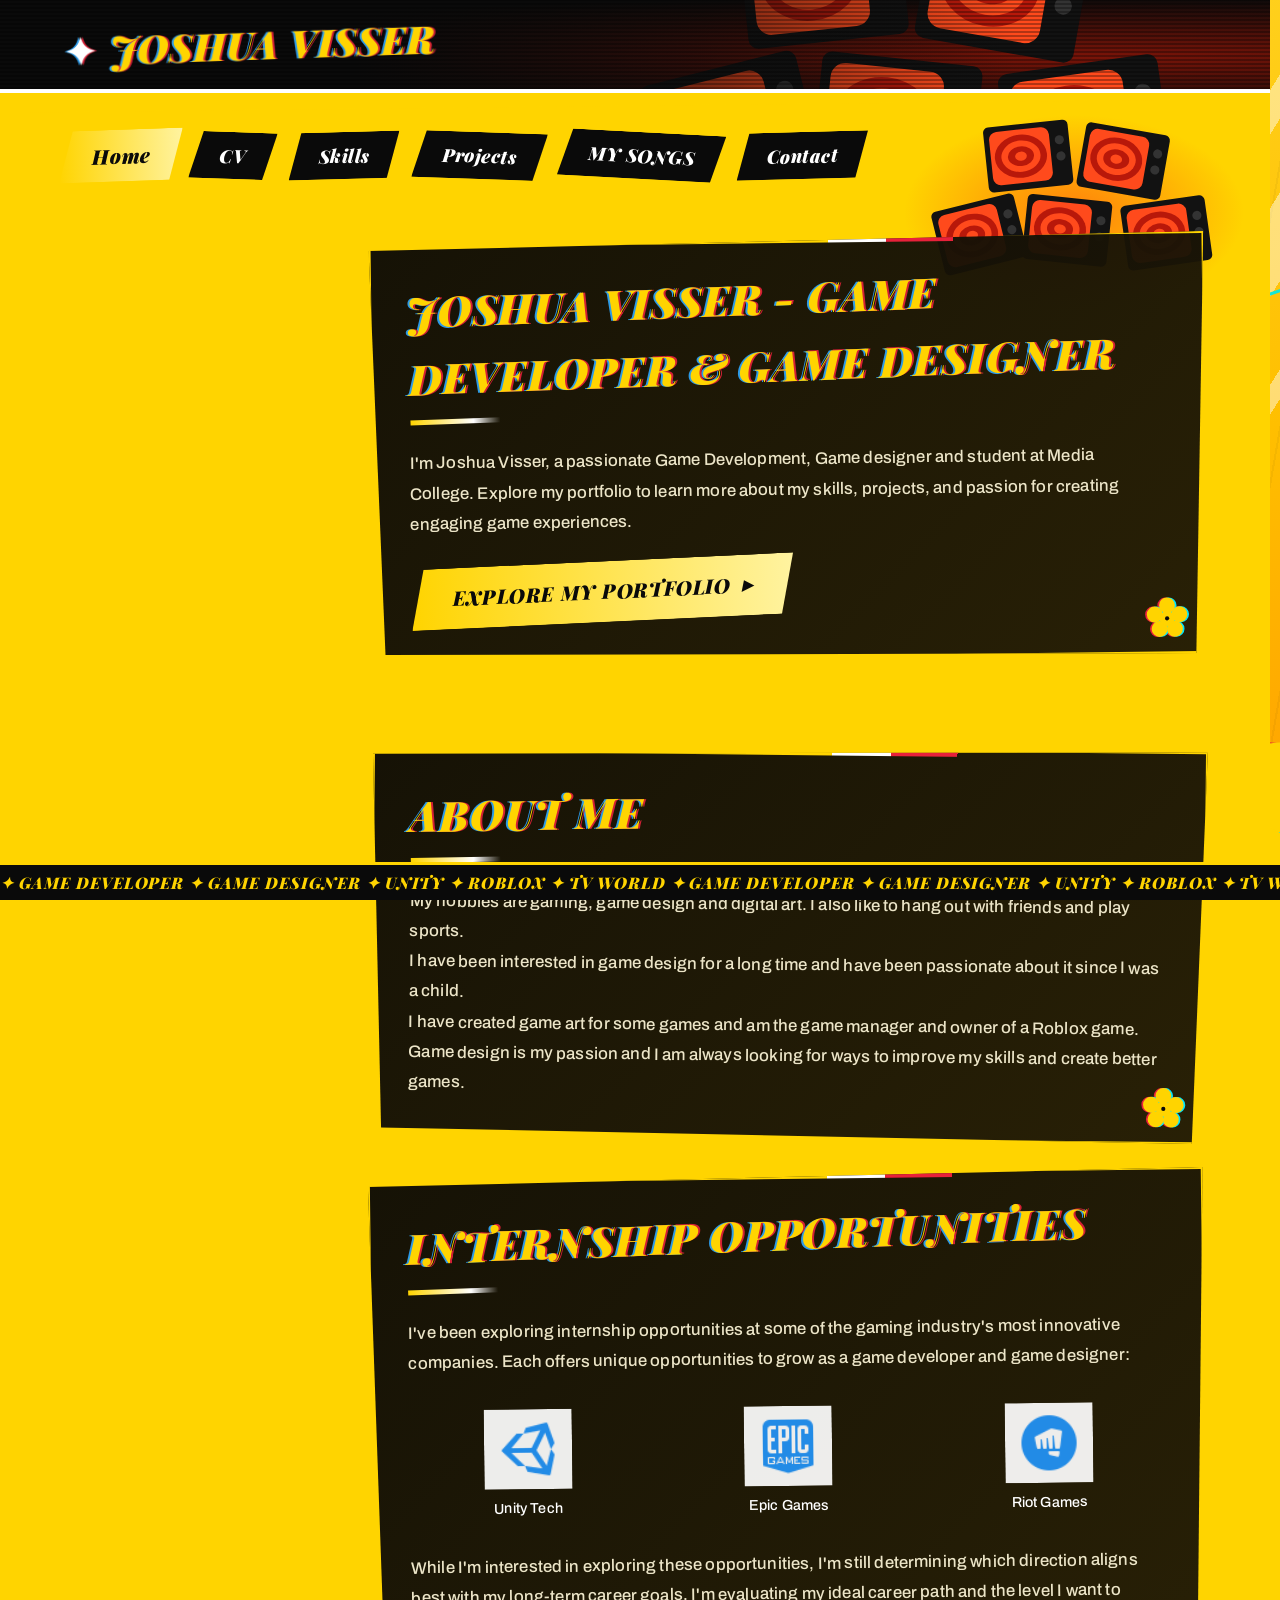
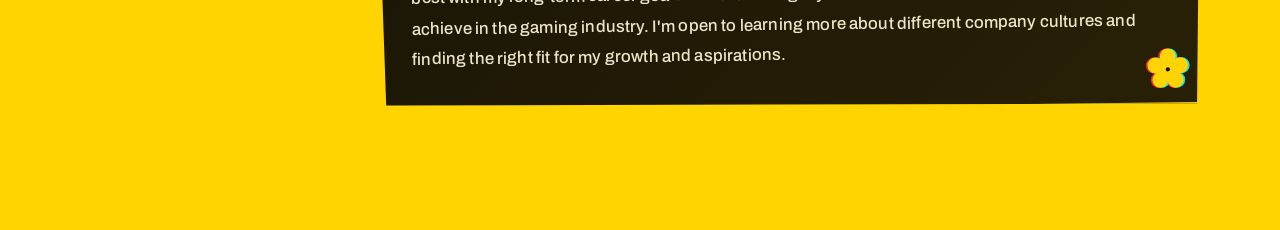
==== commit f04dcd9d: "Website revamp" ====
--- a/index.html
+++ b/index.html
@@ -31,6 +31,7 @@
         <a href="about.html" class="nav__link">CV</a>
         <a href="skills.html" class="nav__link">Skills</a>
         <a href="projects.html" class="nav__link">Projects</a>
+        <a href="songs.html" class="nav__link">MY SONGS</a>
         <a href="contact.html" class="nav__link">Contact</a>
     </nav>
 
--- a/HomePage.css
+++ b/HomePage.css
@@ -1,459 +1,282 @@
-/* ==================== WUTHERING WAVES CYBERNETIC UI ==================== */
-
-* {
-    margin: 0;
-    padding: 0;
-    box-sizing: border-box;
-}
-
-html {
-    scrollbar-gutter: stable;
-}
-
-/* Color Tokens - Cyber Neon */
-:root {
-    /* Primary */
-    --cyber-blue: #00d4ff;
-    --cyber-blue-glow: rgba(0, 212, 255, 0.4);
-    --cyber-blue-dark: #0088cc;
-    --cyber-cyan: #00ffff;
-    --cyber-gold: #e2d194;
-    --cyber-green: #98b056;
-    
-    /* Backgrounds */
-    --bg-void: #0a0e12;
-    --bg-dark: #0f1419;
-    --bg-darkish: #151a22;
-    
-    /* Glass */
-    --glass-1: rgba(15, 20, 30, 0.6);
-    --glass-2: rgba(25, 30, 45, 0.5);
-    --glass-light: rgba(255, 255, 255, 0.08);
-    
-    /* Text */
-    --text-main: #ffffff;
-    --text-dim: #a8b2c1;
-    --text-muted: #6b7280;
-}
-
-body {
-    font-family: 'Inter', 'Courier New', monospace;
-    background-color: var(--bg-void);
-    color: var(--text-main);
-    line-height: 1.6;
-    overflow-x: hidden;
-    position: relative;
-    letter-spacing: 0.3px;
-}
-
-/* Atmospheric background with cybernetic glow */
-body::before {
-    content: '';
-    position: fixed;
-    top: 0; left: 0; right: 0; bottom: 0;
-    background: 
-        radial-gradient(circle at 20% 50%, rgba(0, 212, 255, 0.15) 0%, transparent 50%),
-        radial-gradient(circle at 80% 20%, rgba(152, 176, 86, 0.1) 0%, transparent 40%),
-        linear-gradient(135deg, rgba(0, 212, 255, 0.02) 0%, transparent 100%);
-    z-index: -2;
-    pointer-events: none;
-    animation: ambientShift 20s ease-in-out infinite;
-}
-
-/* Cybernetic grid overlay */
-body::after {
-    content: '';
-    position: fixed;
-    top: 0; left: 0; right: 0; bottom: 0;
-    background-image: 
-        linear-gradient(0deg, transparent 24%, rgba(0, 212, 255, 0.05) 25%, rgba(0, 212, 255, 0.05) 26%, transparent 27%, transparent 74%, rgba(0, 212, 255, 0.05) 75%, rgba(0, 212, 255, 0.05) 76%, transparent 77%, transparent),
-        linear-gradient(90deg, transparent 24%, rgba(0, 212, 255, 0.05) 25%, rgba(0, 212, 255, 0.05) 26%, transparent 27%, transparent 74%, rgba(0, 212, 255, 0.05) 75%, rgba(0, 212, 255, 0.05) 76%, transparent 77%, transparent);
-    background-size: 50px 50px;
-    z-index: -1;
-    pointer-events: none;
-    animation: gridPulse 8s ease-in-out infinite;
-}
-
-@keyframes ambientShift {
-    0%, 100% { opacity: 1; }
-    50% { opacity: 1.3; }
-}
-
-@keyframes gridPulse {
-    0%, 100% { opacity: 0.05; }
-    50% { opacity: 0.15; }
-}
-
-/* Header - Cyber Glass */
-.header {
-    background: linear-gradient(180deg, rgba(15, 20, 30, 0.8) 0%, rgba(15, 20, 30, 0.4) 100%);
-    backdrop-filter: blur(20px) saturate(180%);
-    -webkit-backdrop-filter: blur(20px) saturate(180%);
-    border-bottom: 2px solid var(--cyber-blue-glow);
-    box-shadow: 0 0 30px var(--cyber-blue-glow), inset 0 1px 0 rgba(0, 212, 255, 0.3);
-    padding: 1.2rem 3rem;
-    position: sticky;
-    top: 0;
-    z-index: 1000;
-    display: flex;
-    justify-content: space-between;
-    align-items: center;
-}
-
-.header__title {
-    font-weight: 900;
-    letter-spacing: 4px;
-    font-size: 1.4rem;
-    background: linear-gradient(135deg, #00d4ff 0%, #00ffff 100%);
-    -webkit-background-clip: text;
-    -webkit-text-fill-color: transparent;
-    background-clip: text;
-    text-transform: uppercase;
-    text-shadow: 0 0 20px var(--cyber-blue-glow);
-}
-
-/* Navigation - Game Inventory Tabs */
-.nav {
-    display: flex;
-    justify-content: center;
-    gap: 1rem;
-    padding: 1.2rem 2rem;
-    position: relative;
-    z-index: 100;
-    border-bottom: 3px solid var(--cyber-blue);
-    border-top: 3px solid rgba(0, 212, 255, 0.5);
-    background: linear-gradient(180deg, rgba(0, 212, 255, 0.1) 0%, transparent 100%);
-    box-shadow: 0 0 30px rgba(0, 212, 255, 0.3), inset 0 1px 0 rgba(0, 212, 255, 0.2);
-    backdrop-filter: blur(10px);
-    flex-wrap: wrap;
-}
-
-.nav__link {
-    font-size: 0.8rem;
-    font-weight: 800;
-    color: var(--text-dim);
-    text-decoration: none;
-    text-transform: uppercase;
-    letter-spacing: 2.5px;
-    padding: 1rem 2.2rem;
-    position: relative;
-    transition: all 0.25s cubic-bezier(0.4, 0, 0.2, 1);
-    background: linear-gradient(180deg, rgba(0, 100, 150, 0.3) 0%, rgba(0, 80, 120, 0.1) 100%);
-    border: 2px solid rgba(0, 212, 255, 0.3);
-    border-top: 2px solid rgba(0, 212, 255, 0.5);
-    border-left: 2px solid rgba(0, 212, 255, 0.4);
-    box-shadow: 0 4px 15px rgba(0, 0, 0, 0.5), inset 0 1px 0 rgba(0, 212, 255, 0.1);
-    clip-path: polygon(0 0, calc(100% - 8px) 0, 100% 8px, 100% 100%, 8px 100%, 0 calc(100% - 8px));
-    overflow: visible;
-}
-
-.nav__link::before {
-    content: '';
-    position: absolute;
-    top: -2px;
-    left: -2px;
-    right: -2px;
-    bottom: -2px;
-    background: linear-gradient(135deg, rgba(0, 212, 255, 0.3), rgba(0, 255, 255, 0.1));
-    z-index: -1;
-    opacity: 0;
-    transition: opacity 0.3s ease;
-    border: 1px solid rgba(0, 212, 255, 0.5);
-    clip-path: polygon(0 0, calc(100% - 8px) 0, 100% 8px, 100% 100%, 8px 100%, 0 calc(100% - 8px));
-}
-
-.nav__link::after {
-    content: '';
-    position: absolute;
-    bottom: -2px;
-    left: 0;
-    width: 0;
-    height: 3px;
-    background: linear-gradient(90deg, var(--cyber-blue), var(--cyber-cyan), var(--cyber-blue));
-    transition: width 0.3s ease;
-    box-shadow: 0 0 10px rgba(0, 212, 255, 0.6);
-}
-
-.nav__link:hover {
-    color: var(--cyber-cyan);
-    border-color: var(--cyber-blue);
-    box-shadow: 0 6px 25px rgba(0, 212, 255, 0.4), inset 0 1px 0 rgba(0, 212, 255, 0.3), 0 0 20px rgba(0, 212, 255, 0.2);
-    background: linear-gradient(180deg, rgba(0, 150, 200, 0.5) 0%, rgba(0, 100, 150, 0.2) 100%);
-    transform: translateY(-2px);
-}
-
-.nav__link:hover::before {
-    opacity: 0.5;
-}
-
-.nav__link.active {
-    color: var(--text-main);
-    border-color: var(--cyber-blue);
-    border-top-color: var(--cyber-cyan);
-    background: linear-gradient(180deg, rgba(0, 212, 255, 0.25) 0%, rgba(0, 150, 200, 0.1) 100%);
-    box-shadow: 0 8px 30px rgba(0, 212, 255, 0.5), inset 0 2px 0 rgba(0, 212, 255, 0.3), 0 0 30px rgba(0, 212, 255, 0.3);
-    text-shadow: 0 0 15px rgba(0, 212, 255, 0.6);
-    background-clip: padding-box;
-}
-
-.nav__link.active::before {
-    opacity: 1;
-    animation: tabGlow 2s ease-in-out infinite;
-}
-
-.nav__link.active::after {
-    width: 100%;
-}
-
-@keyframes tabGlow {
-    0%, 100% { opacity: 0.5; }
-    50% { opacity: 1; }
-}
-
-/* CTA Button - Cyber */
-.cta-button {
-    display: inline-block;
-    background: linear-gradient(135deg, rgba(0, 212, 255, 0.2) 0%, rgba(152, 176, 86, 0.1) 100%);
-    color: var(--text-main);
-    padding: 1.2rem 4rem;
-    font-weight: 800;
-    text-decoration: none;
-    letter-spacing: 3px;
-    text-transform: uppercase;
-    margin-top: 2rem;
-    transition: all 0.3s cubic-bezier(0.25, 0.8, 0.25, 1);
-    border-radius: 4px;
-    border: 2px solid var(--cyber-blue);
-    box-shadow: 0 0 20px var(--cyber-blue-glow), inset 0 0 20px rgba(0, 212, 255, 0.1);
-    position: relative;
-    overflow: hidden;
-}
-
-.cta-button::before {
-    content: '';
-    position: absolute;
-    top: 0;
-    left: -100%;
-    width: 100%;
-    height: 100%;
-    background: linear-gradient(90deg, transparent, rgba(0, 212, 255, 0.3), transparent);
-    transition: left 0.5s ease;
-}
-
-.cta-button:hover {
-    transform: translateY(-3px);
-    box-shadow: 0 0 40px var(--cyber-blue-glow), inset 0 0 30px rgba(0, 212, 255, 0.2);
-}
-
-.cta-button:hover::before {
-    left: 100%;
-}
-
-/* Mute Button - Floating Cyber */
-.mute-button {
-    position: fixed;
-    bottom: 2rem;
-    right: 2rem;
-    width: 60px;
-    height: 60px;
-    border-radius: 4px;
-    background: linear-gradient(135deg, rgba(0, 212, 255, 0.2) 0%, rgba(0, 100, 200, 0.1) 100%);
-    backdrop-filter: blur(20px);
-    border: 2px solid var(--cyber-blue);
-    color: var(--cyber-cyan);
-    cursor: pointer;
-    z-index: 9999;
-    box-shadow: 0 0 30px var(--cyber-blue-glow), inset 0 0 20px rgba(0, 212, 255, 0.1);
-    transition: all 0.3s ease;
-    display: flex;
-    align-items: center;
-    justify-content: center;
-    font-size: 1.8rem;
-    border: none;
-}
-
-.mute-button:hover {
-    transform: scale(1.15) translateY(-5px);
-    box-shadow: 0 0 50px var(--cyber-blue-glow), inset 0 0 30px rgba(0, 212, 255, 0.2);
-}
-
-.mute-button.muted {
-    opacity: 0.5;
-    border-color: rgba(0, 212, 255, 0.3);
-}
-
-/* UI Sounds Toggle Button */
-.ui-sounds-button {
-    position: fixed;
-    bottom: 2rem;
-    right: 7rem;
-    width: 60px;
-    height: 60px;
-    border-radius: 4px;
-    background: linear-gradient(135deg, rgba(152, 176, 86, 0.2) 0%, rgba(152, 176, 86, 0.1) 100%);
-    backdrop-filter: blur(20px);
-    border: 2px solid var(--cyber-green);
-    color: var(--cyber-green);
-    cursor: pointer;
-    z-index: 9999;
-    box-shadow: 0 0 30px rgba(152, 176, 86, 0.3), inset 0 0 20px rgba(152, 176, 86, 0.1);
-    transition: all 0.3s ease;
-    display: flex;
-    align-items: center;
-    justify-content: center;
-    font-size: 1.6rem;
-    font-weight: bold;
-}
-
-.ui-sounds-button:hover {
-    transform: scale(1.15) translateY(-5px);
-    box-shadow: 0 0 50px rgba(152, 176, 86, 0.5), inset 0 0 30px rgba(152, 176, 86, 0.2);
-    background: linear-gradient(135deg, rgba(152, 176, 86, 0.4) 0%, rgba(152, 176, 86, 0.2) 100%);
-}
-
-.ui-sounds-button.disabled {
-    opacity: 0.4;
-    border-color: rgba(152, 176, 86, 0.2);
-}
-
-/* Remove old styles that conflict */
-.burger { display: none; }
-.data-box::before,
-.scanlines::before,
-.scanlines::after,
-.terminal-heading::before,
-.terminal-heading::after { display: none !important; }
-
-/* Gloss overlay utility */
-.glass-shine::after, .dialogue-content::after { display: none; }
-
-@media (max-width: 768px) {
-    .header { padding: 1rem 1.5rem; }
-    .nav { gap: 0.5rem; }
-    .nav__link { padding: 0.6rem 1rem; font-size: 0.75rem; }
-}
-
-/* ==================== ADDITIONAL NEURO EFFECTS ==================== */
-
-/* Cyber text glow effect */
-.dialogue-title, .header__title, .terminal-heading {
-    text-shadow: 
-        0 0 10px var(--cyber-blue),
-        0 0 20px var(--cyber-blue-glow),
-        0 0 30px rgba(0, 212, 255, 0.2);
-    filter: drop-shadow(0 0 5px var(--cyber-blue-glow));
-}
-
-/* Page transitions */
-main {
-    animation: pageSlideIn 0.4s cubic-bezier(0.2, 0.8, 0.2, 1) forwards;
-}
-
-@keyframes pageSlideIn {
-    from {
-        opacity: 0;
-        transform: translateY(20px) scale(0.98);
-        filter: blur(5px);
-    }
-    to {
-        opacity: 1;
-        transform: translateY(0) scale(1);
-        filter: blur(0);
-    }
-}
-
-/* Enhanced click feedback */
-button, a {
-    transition: all 0.2s ease;
-}
-
-button:active {
-    transform: scale(0.98);
-}
-
-/* Cyber flicker animation for important text */
-@keyframes cyberFlicker {
-    0%, 19%, 21%, 23%, 25%, 54%, 56%, 100% {
-        text-shadow: 
-            0 0 10px var(--cyber-blue),
-            0 0 20px var(--cyber-blue-glow),
-            0 0 30px rgba(0, 212, 255, 0.2);
-    }
-    20%, 24%, 55% {
-        text-shadow: none;
-    }
-}
-
-.cyber-flicker {
-    animation: cyberFlicker 0.15s infinite;
-}
-
-/* Image/Video optimization */
-img, video {
-    display: block;
-    width: 100%;
-    height: auto;
-    filter: contrast(1.1) brightness(1.05);
-    transition: filter 0.3s ease;
-}
-
-img:hover, video:hover {
-    filter: contrast(1.2) brightness(1.15) drop-shadow(0 0 20px rgba(0, 212, 255, 0.4));
-}
-
-/* Focus states for accessibility */
-*:focus-visible {
-    outline: 2px solid var(--cyber-blue);
-    outline-offset: 2px;
-    box-shadow: 0 0 20px var(--cyber-blue-glow);
-}
-
-/* Cyber corners decoration */
-.cyber-corner {
-    position: absolute;
-    width: 40px;
-    height: 40px;
-    opacity: 0.3;
-}
-
-.cyber-corner.top-left {
-    top: 0;
-    left: 0;
-    border-top: 3px solid var(--cyber-blue);
-    border-left: 3px solid var(--cyber-blue);
-}
-
-.cyber-corner.top-right {
-    top: 0;
-    right: 0;
-    border-top: 3px solid var(--cyber-blue);
-    border-right: 3px solid var(--cyber-blue);
-}
-
-.cyber-corner.bottom-left {
-    bottom: 0;
-    left: 0;
-    border-bottom: 3px solid var(--cyber-blue);
-    border-left: 3px solid var(--cyber-blue);
-}
-
-.cyber-corner.bottom-right {
-    bottom: 0;
-    right: 0;
-    border-bottom: 3px solid var(--cyber-blue);
-    border-right: 3px solid var(--cyber-blue);
-}
-
-/* Fix potential layout shifts */
-body, html {
-    width: 100%;
-    height: 100%;
-    overflow-x: hidden;
-}
-
-/* Prevent double scrollbars */
-main { width: 100%; }
-
-/* Better stacking context */
-header { position: relative; z-index: 1000; }
-nav { position: relative; z-index: 999; }
+@import url('https://fonts.googleapis.com/css2?family=Playfair+Display:ital,wght@1,800;1,900&family=Archivo:ital,wght@0,500;0,700;1,800;1,900&display=swap');
+
+/* ============ PERSONA 4 REVIVAL INSPIRED UI ============
+   Yellow/black/sky-blue, tilted panels, chromatic-aberration italic type,
+   flower + silhouette decor (generic shapes only, no characters).
+   Perf: only transform/opacity animate, no filters, reduced-motion respected.
+   Tilts use the independent `rotate` property so hover/entry transforms still work. */
+
+*{margin:0;padding:0;box-sizing:border-box}
+html{scrollbar-gutter:stable;overflow-x:hidden;background:#ffd400}
+
+:root{
+  /* old variable names are reused so pages.css picks up the new palette */
+  --bg0:#0a0a0a;--bg1:#151108;--bg2:#241c05;
+  --ice:#fff3a0;--cyan:#ffd400;--white:#fff;--dim:#ece5c8;--muted:#8a826a;
+  --amber:#ff9d00;--red:#e8213a;--sky:#2fa8ff;--line:rgba(255,212,0,.38);
+  --panel:linear-gradient(135deg,rgba(12,10,6,.96),rgba(32,25,6,.96));
+  --chip:rgba(10,10,10,.88);
+  --head:'Playfair Display',Georgia,serif;
+  --ui:'Archivo','Segoe UI',sans-serif;
+  --ease:cubic-bezier(.2,.8,.2,1);
+  --cut:polygon(0 10px,100% 0,calc(100% - 12px) 100%,12px calc(100% - 8px));
+  --slant:polygon(14px 0,100% 0,calc(100% - 14px) 100%,0 100%);
+  --chroma:2px 0 rgba(232,33,58,.9),-2px 0 rgba(47,168,255,.9);
+  --flowerY:url("data:image/svg+xml,%3Csvg xmlns='http://www.w3.org/2000/svg' viewBox='0 0 110 110'%3E%3Cdefs%3E%3Cg id='f'%3E%3Ccircle cx='55' cy='24' r='19'/%3E%3Ccircle cx='84.5' cy='45.4' r='19'/%3E%3Ccircle cx='73.3' cy='80' r='19'/%3E%3Ccircle cx='36.7' cy='80' r='19'/%3E%3Ccircle cx='25.5' cy='45.4' r='19'/%3E%3Ccircle cx='55' cy='55' r='18'/%3E%3C/g%3E%3C/defs%3E%3Cuse href='%23f' x='-4' fill='%23e8213a'/%3E%3Cuse href='%23f' x='4' fill='%2300e5ff'/%3E%3Cuse href='%23f' fill='%23ffd400'/%3E%3Ccircle cx='55' cy='55' r='5' fill='%230a0a0a'/%3E%3C/svg%3E");
+  --flowerK:url("data:image/svg+xml,%3Csvg xmlns='http://www.w3.org/2000/svg' viewBox='0 0 110 110'%3E%3Cg fill='%230a0a0a'%3E%3Ccircle cx='55' cy='24' r='19'/%3E%3Ccircle cx='84.5' cy='45.4' r='19'/%3E%3Ccircle cx='73.3' cy='80' r='19'/%3E%3Ccircle cx='36.7' cy='80' r='19'/%3E%3Ccircle cx='25.5' cy='45.4' r='19'/%3E%3Ccircle cx='55' cy='55' r='18'/%3E%3C/g%3E%3Ccircle cx='55' cy='55' r='5' fill='%23ffd400'/%3E%3C/svg%3E");
+  --silhouette:url("data:image/svg+xml,%3Csvg xmlns='http://www.w3.org/2000/svg' viewBox='0 0 520 420'%3E%3Cdefs%3E%3Cpath id='a' d='M60 60L50 34 72 44 80 14 98 40 122 26 120 56 142 66 128 86C132 118 116 140 94 144 72 140 58 118 62 92Z M80 140L112 140 116 160C156 170 188 205 196 300L6 300C14 205 46 170 76 160Z'/%3E%3Cpath id='b' d='M62 54C66 18 134 18 138 54 150 90 152 130 146 168L120 160 116 120C108 130 92 130 84 120L80 160 54 168C48 130 50 90 62 54Z M86 120L114 120 118 168C156 176 186 210 192 300L8 300C14 210 44 176 82 168Z'/%3E%3Cpath id='c' d='M64 70C62 36 138 36 136 70 138 110 120 136 100 138 80 136 62 110 64 70Z M58 62C60 30 140 30 142 62L176 70 176 78 60 76Z M84 134L116 134 122 154C160 164 190 200 194 300L6 300C10 200 40 164 78 154Z'/%3E%3C/defs%3E%3Cuse href='%23b' transform='translate(280 70) scale(1.2)' fill='%23ff9d00'/%3E%3Cuse href='%23b' transform='translate(270 60) scale(1.2)' fill='%233d2900'/%3E%3Cuse href='%23c' transform='translate(160 100) scale(1.1)' fill='%23ff9d00'/%3E%3Cuse href='%23c' transform='translate(150 90) scale(1.1)' fill='%232a1c00'/%3E%3Cuse href='%23a' transform='translate(10 130) scale(1)' fill='%23ff9d00'/%3E%3Cuse href='%23a' transform='translate(0 120) scale(1)' fill='%23120c00'/%3E%3C/svg%3E");
+  --tvs:url("data:image/svg+xml,%3Csvg xmlns='http://www.w3.org/2000/svg' viewBox='0 0 520 300'%3E%3Cdefs%3E%3Cg id='t'%3E%3Crect width='130' height='100' rx='8' fill='%23121212'/%3E%3Crect x='8' y='8' width='92' height='82' rx='12' fill='%23ff4a1c'/%3E%3Cellipse cx='54' cy='49' rx='40' ry='33' fill='%23b8180a'/%3E%3Cellipse cx='54' cy='49' rx='30' ry='24' fill='%23ff4a1c'/%3E%3Cellipse cx='54' cy='49' rx='20' ry='15' fill='%23b8180a'/%3E%3Cellipse cx='54' cy='49' rx='9' ry='7' fill='%23ff4a1c'/%3E%3Ccircle cx='115' cy='30' r='7' fill='%23333'/%3E%3Ccircle cx='115' cy='55' r='7' fill='%23333'/%3E%3C/g%3E%3C/defs%3E%3Cuse href='%23t' transform='translate(40 150) rotate(-14)'/%3E%3Cuse href='%23t' transform='translate(190 120) rotate(6)'/%3E%3Cuse href='%23t' transform='translate(330 140) rotate(-8)'/%3E%3Cuse href='%23t' transform='translate(120 20) rotate(-6)'/%3E%3Cuse href='%23t' transform='translate(280 10) rotate(10)'/%3E%3C/svg%3E");
+}
+
+body{
+  font-family:var(--ui);font-weight:500;
+  background:#ffd400;color:var(--white);
+  line-height:1.6;min-height:100vh;position:relative;letter-spacing:.01em;
+}
+
+/* Static backdrop: yellow field, sky band + clouds, white slash stripes, faint hatching */
+body::before{
+  content:'';position:fixed;inset:0;z-index:-2;pointer-events:none;
+  background:
+    radial-gradient(ellipse 16% 8% at 58% 20%,#fff 0,rgba(255,255,255,.9) 45%,transparent 75%),
+    radial-gradient(ellipse 20% 9% at 66% 46%,#fff 0,rgba(255,255,255,.85) 45%,transparent 75%),
+    radial-gradient(ellipse 15% 7% at 54% 74%,#fff 0,rgba(255,255,255,.85) 45%,transparent 75%),
+    linear-gradient(106deg,transparent 44%,var(--sky) 44% 70%,transparent 70%),
+    linear-gradient(122deg,transparent 72%,rgba(255,255,255,.45) 72% 73.5%,transparent 73.5% 76%,rgba(255,255,255,.45) 76% 79%,transparent 79% 82%,rgba(255,255,255,.45) 82% 83%,transparent 83%),
+    repeating-linear-gradient(100deg,rgba(0,0,0,.04) 0 2px,transparent 2px 46px),
+    linear-gradient(160deg,#ffe23a,#ffbf00 65%,#ff9d00);
+}
+/* Generic cut-out silhouette with orange offset shadow (no character) */
+body::after{
+  content:'';position:fixed;left:0;bottom:0;width:min(24vw,420px);height:90vh;z-index:-1;pointer-events:none;
+  background:var(--silhouette) no-repeat left bottom/contain;
+}
+
+/* ---------- Header: black bar, red TV wall on the right, yellow slash underline ---------- */
+.header{
+  position:sticky;top:0;z-index:1000;
+  padding:.9rem clamp(1rem,5vw,4rem) 2.3rem;
+  background:linear-gradient(90deg,var(--bg0) 0 28%,rgba(10,10,10,.55) 55%,rgba(10,10,10,0) 80%),var(--tvs) right 6% top 38%/auto 330% no-repeat,radial-gradient(ellipse at 85% 50%,#7a1408,var(--bg0) 75%);
+  clip-path:polygon(0 0,100% 0,100% calc(100% - 14px),0 100%);
+}
+.header::after{content:'';position:absolute;left:0;right:0;bottom:0;height:24px;background:linear-gradient(180deg,#fff 0 4px,var(--cyan) 4px)}
+.header__container{display:flex;align-items:center;justify-content:space-between}
+.header__title{
+  display:flex;align-items:center;gap:.8rem;rotate:-2deg;
+  font-family:var(--head);font-style:italic;font-weight:900;font-size:clamp(1.5rem,3.6vw,2.4rem);
+  letter-spacing:.02em;color:var(--cyan);text-shadow:var(--chroma);
+}
+.header__title::before{content:'\2726';font-style:normal;color:#fff;text-shadow:var(--chroma)}
+.burger{display:none}
+
+/* ---------- Tilted menu tabs ---------- */
+.nav{display:flex;flex-wrap:wrap;gap:.7rem;padding:1.2rem clamp(1rem,5vw,4rem) .4rem}
+.nav__link,.video-tab-button{
+  position:relative;overflow:hidden;display:inline-block;
+  font-family:var(--head);font-style:italic;font-weight:900;font-size:1.15rem;letter-spacing:.03em;text-decoration:none;
+  color:var(--white);background:var(--bg0);border:0;padding:.55rem 1.9rem;cursor:pointer;
+  clip-path:var(--slant);rotate:-3deg;
+  transition:color .2s,background-color .2s,transform .25s var(--ease),rotate .25s var(--ease);
+}
+.nav__link:nth-child(2n),.video-tab-button:nth-child(2n){rotate:2deg}
+.nav__link:nth-child(3n),.video-tab-button:nth-child(3n){rotate:-1.5deg}
+.nav__link:nth-child(5n),.video-tab-button:nth-child(5n){rotate:3deg}
+.nav__link::before,.video-tab-button::before,.cta-button::before,.contact-link::before,.skill-item::before{
+  content:'';position:absolute;inset:0;pointer-events:none;
+  background:linear-gradient(100deg,transparent 30%,rgba(255,255,255,.5) 50%,transparent 70%);
+  transform:translate3d(-130%,0,0);transition:transform .55s var(--ease);
+}
+.nav__link:hover::before,.video-tab-button:hover::before,.cta-button:hover::before,.contact-link:hover::before,.skill-item:hover::before{transform:translate3d(130%,0,0)}
+.nav__link:hover,.video-tab-button:hover{color:#0a0a0a;background:#fff;rotate:0deg;transform:scale(1.08)}
+.nav__link.active,.video-tab-button.active{color:#0a0a0a;background:linear-gradient(90deg,var(--cyan),var(--ice));rotate:-2deg;transform:scale(1.1)}
+
+/* ---------- Buttons ---------- */
+.cta-button,.contact-link{
+  position:relative;overflow:hidden;display:inline-flex;align-items:center;gap:.7rem;
+  margin-top:1.5rem;padding:.9rem 2.6rem;rotate:-2deg;
+  font-family:var(--head);font-style:italic;font-weight:900;font-size:1.25rem;letter-spacing:.03em;text-decoration:none;
+  color:#0a0a0a;background:linear-gradient(90deg,var(--cyan),var(--ice));
+  clip-path:var(--slant);transition:transform .25s var(--ease),rotate .25s var(--ease);
+}
+.cta-button::after{content:'\25B6';font-size:.7em}
+.cta-button:hover,.contact-link:hover{transform:scale(1.07);rotate:1deg;color:#0a0a0a}
+
+.ui-sounds-button,.mute-button{
+  position:fixed;bottom:1.5rem;right:1.5rem;z-index:9000;width:48px;height:48px;
+  display:grid;place-items:center;font-size:1.2rem;color:#0a0a0a;
+  background:var(--cyan);border:0;cursor:pointer;border-radius:50%;box-shadow:0 0 0 3px #0a0a0a;
+  transition:background-color .2s,transform .2s var(--ease),opacity .2s;
+}
+.mute-button{right:4.8rem}
+.ui-sounds-button:hover,.mute-button:hover{background:#fff;transform:rotate(-12deg) scale(1.1)}
+.ui-sounds-button:active,.mute-button:active{transform:scale(.92)}
+.ui-sounds-button.disabled,.mute-button.muted{opacity:.45}
+
+/* ---------- Background decor: 3D coin flower, 3D TV, cyan line, falling petals ---------- */
+.cyber-tree{position:fixed;inset:0;z-index:-1;pointer-events:none;overflow:hidden}
+.cyber-branch,.cyber-tree::before,.cyber-tree::after{position:absolute}
+.branch-1{width:260px;height:260px;right:-60px;bottom:-40px;background:var(--flowerY) center/contain no-repeat;animation:coin 7s linear infinite}
+.branch-3{width:150px;height:112px;right:7vw;top:44%;border:10px solid #121212;border-right-width:28px;border-radius:14px;background:repeating-radial-gradient(ellipse at 42% 50%,#b8180a 0 8px,#ff4a1c 8px 16px);box-shadow:0 0 44px rgba(255,74,28,.7);animation:tvspin 9s ease-in-out infinite}
+.branch-2{width:130vw;height:3px;left:-15vw;top:58%;background:#13e6d8;rotate:-20deg;animation:sweep 8s ease-in-out infinite alternate}
+.cyber-tree::before{content:'';left:34%;top:11%;width:120px;height:120px;background:var(--flowerY) center/contain no-repeat;animation:float 10s ease-in-out infinite}
+.cyber-tree::after{content:'';left:0;right:0;top:-1000px;height:calc(100% + 1000px);opacity:.8;background:radial-gradient(circle,#fff 0 3px,transparent 4px) 0 0/190px 200px,radial-gradient(circle,#e8213a 0 4px,transparent 5px) 70px 90px/260px 250px,radial-gradient(circle,#13e6d8 0 2px,transparent 3px) 120px 40px/150px 500px;animation:drift 24s linear infinite}
+
+/* ---------- Media / focus / scrollbar ---------- */
+img,video{display:block;max-width:100%;height:auto}
+a{color:var(--cyan);transition:color .2s}
+a:hover{color:#fff}
+*:focus-visible{outline:3px solid #fff;outline-offset:3px}
+::selection{background:#0a0a0a;color:var(--cyan)}
+::-webkit-scrollbar{width:10px;height:10px}
+::-webkit-scrollbar-track{background:var(--bg0)}
+::-webkit-scrollbar-thumb{background:var(--cyan)}
+::-webkit-scrollbar-thumb:hover{background:#fff}
+
+/* ---------- Page-specific P4 touches (override pages.css; same classes, no HTML edits) ---------- */
+body .dialogue-title,body .project-card-title{
+  font-family:var(--head);font-style:italic;font-weight:900;letter-spacing:.02em;
+  color:var(--cyan);text-shadow:var(--chroma);rotate:-1.5deg;transform-origin:left;
+}
+body .dialogue-title::after{height:5px;width:90px;background:linear-gradient(90deg,var(--cyan),#fff 70%,transparent)}
+body .section-content::before,body .dialogue-content::before,body .video-tab-content::before{height:7px;background:linear-gradient(90deg,var(--cyan) 0 55%,#fff 55% 62%,var(--red) 62% 70%,transparent 70%)}
+body .section-content::after,body .dialogue-content::after,body .video-tab-content::after{width:60px;height:5px;background:var(--cyan)}
+body .section-content,body .dialogue-content,body .video-tab-content{box-shadow:inset 0 0 0 2px var(--cyan)}
+main.tech-grid > section:nth-of-type(odd) .section-content{rotate:-.7deg}
+main.tech-grid > section:nth-of-type(even) .section-content{rotate:.6deg}
+.dialogue-content{rotate:.5deg}
+.skill-item:nth-child(odd){rotate:-2deg}
+.skill-item:nth-child(even){rotate:1.5deg}
+.skill-box{font-family:var(--head);font-style:italic;font-weight:900;letter-spacing:.02em;text-transform:none}
+.skill-level{font-family:var(--ui);font-style:italic;font-weight:900}
+.cv-entry-title,.cv-section-title,.cv-subsection-title,.cv-projects > li > strong,.stat-row{font-family:var(--head);font-style:italic;font-weight:900;letter-spacing:.02em}
+.cv-label,label,.soulbond-notes-title{font-family:var(--ui);font-style:italic;font-weight:900}
+.cv-info-item:nth-child(odd),.cv-projects > li:nth-child(odd){rotate:-.5deg}
+.cv-info-item:nth-child(even),.cv-projects > li:nth-child(even){rotate:.5deg}
+
+/* ---------- Page transition: black + yellow slashes with white edges ---------- */
+html::before,html::after{
+  content:'';position:fixed;top:0;bottom:0;left:-10vw;width:120vw;pointer-events:none;
+  transform:translate3d(0,0,0) skewX(-20deg);
+  animation:warpOut .75s cubic-bezier(.7,0,.2,1) forwards;
+}
+html::before{z-index:10002;background:var(--bg0);border-inline:14px solid #fff}
+html::after{z-index:10001;background:var(--cyan);border-inline:14px solid var(--red);animation-delay:.1s}
+html.leaving::before,html.leaving::after{animation:warpIn .5s cubic-bezier(.7,0,.2,1) forwards}
+html.leaving::before{animation-delay:.1s}
+html.ready::before,html.ready::after{display:none}
+
+/* ---------- Keyframes ---------- */
+@keyframes spin{to{transform:rotate(360deg)}}
+@keyframes rise{from{opacity:0;transform:translate3d(-70px,0,0) skewX(10deg) scale(1.04)}}
+@keyframes panelIn{from{opacity:0;transform:translate3d(-40px,0,0) skewX(8deg)}}
+@keyframes flipIn{from{opacity:0;transform:perspective(600px) rotateX(-65deg) translate3d(0,14px,0)}}
+@keyframes fillbar{from{transform:scaleX(0)}}
+@keyframes pageSlideIn{from{opacity:0;transform:translate3d(-30px,0,0) skewX(8deg)}to{opacity:1;transform:none}}
+@keyframes warpOut{from{transform:translate3d(0,0,0) skewX(-20deg)}to{transform:translate3d(135%,0,0) skewX(-20deg)}}
+@keyframes warpIn{from{transform:translate3d(-135%,0,0) skewX(-20deg)}to{transform:translate3d(0,0,0) skewX(-20deg)}}
+
+@media (max-width:900px){
+  .nav__link{flex:1 1 auto;text-align:center;padding:.5rem .8rem;font-size:1rem}
+  .ui-sounds-button{bottom:1rem;right:1rem}
+  body::after{opacity:.12}
+  .branch-1{width:180px;height:180px}
+}
+
+@media (prefers-reduced-motion:reduce){
+  *,*::before,*::after{animation:none!important;transition:none!important}
+  html::before,html::after{display:none}
+}
+
+/* Make room for the silhouette on wide screens; fade it behind panels on small ones */
+@media (min-width:1100px){
+  body main.page-container,body main.tech-grid{margin-left:min(26vw,440px);margin-right:auto}
+}
+@media (max-width:1099px){
+  body::after{opacity:.3;width:46vw}
+}
+
+/* ================= v3: real 3D, motion, props (transform/opacity only) ================= */
+body{padding-bottom:2.6rem}
+body::after{height:auto;aspect-ratio:520/420;bottom:2rem;transform-origin:50% 100%;animation:figIn 1.1s var(--ease) backwards,sway 7s ease-in-out 1.1s infinite}
+@media (min-width:1100px){body::after{width:min(32vw,540px)}body main.page-container,body main.tech-grid{margin-left:min(24vw,400px)}}
+
+/* header: flickering CRT scanlines over the TV wall */
+.header::before{content:'';position:absolute;inset:0;pointer-events:none;background:repeating-linear-gradient(0deg,rgba(0,0,0,.3) 0 2px,transparent 2px 4px);animation:flick 2.6s steps(1) infinite}
+
+/* TV mound peeking over the content + scrolling ticker bar */
+main::before{content:'';position:absolute;right:2vw;top:-70px;width:min(30vw,340px);aspect-ratio:520/300;pointer-events:none;background:var(--tvs) center/contain no-repeat,radial-gradient(closest-side,rgba(255,60,20,.55),transparent);animation:bob 6s ease-in-out infinite,flick 3.1s steps(1) infinite}
+main::after{content:"✦ GAME DEVELOPER ✦ GAME DESIGNER ✦ UNITY ✦ ROBLOX ✦ TV WORLD ✦ GAME DEVELOPER ✦ GAME DESIGNER ✦ UNITY ✦ ROBLOX ✦ TV WORLD ✦ GAME DEVELOPER ✦ GAME DESIGNER ✦ UNITY ✦ ROBLOX ✦ TV WORLD ✦ GAME DEVELOPER ✦ GAME DESIGNER ✦ UNITY ✦ ROBLOX ✦ TV WORLD ✦ GAME DEVELOPER ✦ GAME DESIGNER ✦ UNITY ✦ ROBLOX ✦ TV WORLD ✦ GAME DEVELOPER ✦ GAME DESIGNER ✦ UNITY ✦ ROBLOX ✦ TV WORLD ✦ GAME DEVELOPER ✦ GAME DESIGNER ✦ UNITY ✦ ROBLOX ✦ TV WORLD ✦ GAME DEVELOPER ✦ GAME DESIGNER ✦ UNITY ✦ ROBLOX ✦ TV WORLD ";position:fixed;left:0;bottom:0;z-index:900;width:max-content;padding:.3rem 0;white-space:nowrap;pointer-events:none;font-family:var(--head);font-style:italic;font-weight:900;font-size:1rem;letter-spacing:.06em;color:var(--cyan);background:var(--bg0);border-top:3px solid var(--cyan);animation:marquee 40s linear infinite}
+
+/* panels: 3D fly-in, 3D hover tilt, spinning flower badge, slamming titles */
+body .section-content,body .dialogue-content,body .video-tab-content{transition:transform .45s var(--ease)}
+body .section-content:hover,body .dialogue-content:hover{transform:perspective(1400px) rotateY(-3.5deg) rotateX(1.5deg) scale(1.01)}
+body .section-content::after,body .dialogue-content::after,body .video-tab-content::after{right:18px;bottom:12px;width:46px;height:46px;background:var(--flowerY) center/contain no-repeat;animation:spin 14s linear infinite}
+body .dialogue-title,body .project-card-title{animation:slam .6s var(--ease) .3s backwards}
+
+/* skills: Social-Status "RANK UP!" tag + 3D tile hover */
+.skills-grid::before{content:'RANK UP!';grid-column:1/-1;justify-self:start;padding:.3rem 1.8rem;font-family:var(--head);font-style:italic;font-weight:900;font-size:1.8rem;color:#0a0a0a;background:#fff;clip-path:var(--slant);rotate:-3deg;animation:slam .7s var(--ease) .5s backwards}
+body .skill-item:hover{transform:perspective(500px) translateY(-6px) rotateX(10deg) rotateY(-12deg) scale(1.06)}
+
+/* projects: videos become CRT TVs */
+body .video-card-rectangular{border:12px solid #121212;border-bottom-width:26px;border-radius:20px;box-shadow:0 0 0 3px #ff4a1c,0 0 36px rgba(255,74,28,.55);transform:perspective(900px) rotateY(4deg);transition:transform .45s var(--ease)}
+body .video-card-rectangular:hover{transform:perspective(900px) rotateY(0) scale(1.02);box-shadow:0 0 0 3px #fff,0 0 46px rgba(255,74,28,.8)}
+.video-card-rectangular::after{content:'';position:absolute;inset:0;pointer-events:none;background:repeating-linear-gradient(0deg,rgba(0,0,0,.22) 0 2px,transparent 2px 4px)}
+
+/* page transition: black flower stamped on the yellow slash */
+html::after{background:var(--flowerK) center/min(70vh,70vw) no-repeat,var(--cyan)}
+
+@keyframes rise{from{opacity:0;transform:perspective(1200px) translate3d(-90px,0,-320px) rotateY(38deg)}}
+@keyframes coin{from{transform:perspective(700px) rotateY(0)}to{transform:perspective(700px) rotateY(360deg)}}
+@keyframes tvspin{0%,100%{transform:perspective(700px) rotateY(-35deg) rotateX(8deg) translateY(0)}50%{transform:perspective(700px) rotateY(35deg) rotateX(-6deg) translateY(-26px)}}
+@keyframes sweep{from{transform:translate3d(0,-50px,0)}to{transform:translate3d(0,50px,0)}}
+@keyframes float{50%{transform:translate3d(50px,-70px,0) rotate(180deg)}to{transform:translate3d(0,0,0) rotate(360deg)}}
+@keyframes drift{to{transform:translate3d(0,1000px,0)}}
+@keyframes bob{50%{transform:translate3d(0,-14px,0) rotate(-2deg)}}
+@keyframes flick{0%{opacity:1}8%{opacity:.82}10%{opacity:1}55%{opacity:.9}58%{opacity:1}}
+@keyframes sway{50%{transform:translate3d(0,-10px,0) rotate(.6deg)}}
+@keyframes figIn{from{opacity:0;transform:translate3d(-60%,0,0) skewX(14deg)}}
+@keyframes slam{from{opacity:0;transform:scale(1.8) rotate(-6deg)}60%{transform:scale(.94) rotate(1deg)}}
+@keyframes marquee{to{transform:translate3d(-50%,0,0)}}
+
+/* ================= v4: tab-driven project themes (no JS: reads the .active class pages.js already sets) ================= */
+@property --cyan{syntax:'<color>';inherits:true;initial-value:#ffd400}
+@property --ice{syntax:'<color>';inherits:true;initial-value:#fff3a0}
+@property --amber{syntax:'<color>';inherits:true;initial-value:#ff9d00}
+@property --line{syntax:'<color>';inherits:true;initial-value:rgba(255,212,0,.38)}
+:root{--hills:url("data:image/svg+xml,%3Csvg xmlns='http://www.w3.org/2000/svg' viewBox='0 0 1200 400'%3E%3Cpath d='M0 250 L20 256 L40 262 L60 268 L80 272 L100 276 L120 279 L140 280 L160 280 L180 279 L200 276 L220 272 L240 268 L260 262 L280 256 L300 250 L320 244 L340 238 L360 232 L380 228 L400 224 L420 221 L440 220 L460 220 L480 221 L500 224 L520 228 L540 232 L560 238 L580 244 L600 250 L620 256 L640 262 L660 268 L680 272 L700 276 L720 279 L740 280 L760 280 L780 279 L800 276 L820 272 L840 268 L860 262 L880 256 L900 250 L920 244 L940 238 L960 232 L980 228 L1000 224 L1020 221 L1040 220 L1060 220 L1080 221 L1100 224 L1120 228 L1140 232 L1160 238 L1180 244 L1200 250 L1200 400 L0 400Z' fill='%232f9a45'/%3E%3Crect x='300' y='175' width='36' height='95' fill='%238794a5'/%3E%3Crect x='300' y='163' width='10' height='12' fill='%238794a5'/%3E%3Crect x='313' y='163' width='10' height='12' fill='%238794a5'/%3E%3Crect x='326' y='163' width='10' height='12' fill='%238794a5'/%3E%3Crect x='312' y='235' width='12' height='22' fill='%233a4452'/%3E%3Crect x='880' y='175' width='36' height='95' fill='%238794a5'/%3E%3Crect x='880' y='163' width='10' height='12' fill='%238794a5'/%3E%3Crect x='893' y='163' width='10' height='12' fill='%238794a5'/%3E%3Crect x='906' y='163' width='10' height='12' fill='%238794a5'/%3E%3Crect x='892' y='235' width='12' height='22' fill='%233a4452'/%3E%3Cpath d='M0 345 L20 348 L40 349 L60 347 L80 344 L100 338 L120 331 L140 324 L160 316 L180 310 L200 305 L220 302 L240 301 L260 303 L280 306 L300 312 L320 319 L340 326 L360 334 L380 340 L400 345 L420 348 L440 349 L460 347 L480 344 L500 338 L520 331 L540 324 L560 316 L580 310 L600 305 L620 302 L640 301 L660 303 L680 306 L700 312 L720 319 L740 326 L760 334 L780 340 L800 345 L820 348 L840 349 L860 347 L880 344 L900 338 L920 331 L940 324 L960 316 L980 310 L1000 305 L1020 302 L1040 301 L1060 303 L1080 306 L1100 312 L1120 319 L1140 326 L1160 334 L1180 340 L1200 345 L1200 400 L0 400Z' fill='%2355c866'/%3E%3C/svg%3E");--clouds:url("data:image/svg+xml,%3Csvg xmlns='http://www.w3.org/2000/svg' viewBox='0 0 1200 300'%3E%3Cg fill='white' opacity='.95'%3E%3Ccircle cx='150' cy='80' r='38'/%3E%3Ccircle cx='195' cy='66' r='52'/%3E%3Ccircle cx='250' cy='80' r='36'/%3E%3Crect x='112' y='80' width='176' height='36' rx='18'/%3E%3C/g%3E%3Cg fill='white' opacity='.95'%3E%3Ccircle cx='520' cy='150' r='38'/%3E%3Ccircle cx='565' cy='136' r='52'/%3E%3Ccircle cx='620' cy='150' r='36'/%3E%3Crect x='482' y='150' width='176' height='36' rx='18'/%3E%3C/g%3E%3Cg fill='white' opacity='.95'%3E%3Ccircle cx='830' cy='60' r='38'/%3E%3Ccircle cx='875' cy='46' r='52'/%3E%3Ccircle cx='930' cy='60' r='36'/%3E%3Crect x='792' y='60' width='176' height='36' rx='18'/%3E%3C/g%3E%3Cg fill='white' opacity='.95'%3E%3Ccircle cx='1060' cy='170' r='38'/%3E%3Ccircle cx='1105' cy='156' r='52'/%3E%3Ccircle cx='1160' cy='170' r='36'/%3E%3Crect x='1022' y='170' width='176' height='36' rx='18'/%3E%3C/g%3E%3C/svg%3E");--cityFar:url("data:image/svg+xml,%3Csvg xmlns='http://www.w3.org/2000/svg' viewBox='0 0 900 360'%3E%3Crect x='0' y='172' width='75' height='188' fill='%233d0b10'/%3E%3Crect x='75' y='44' width='80' height='316' fill='%233d0b10'/%3E%3Crect x='155' y='192' width='58' height='168' fill='%233d0b10'/%3E%3Crect x='213' y='73' width='107' height='287' fill='%233d0b10'/%3E%3Crect x='320' y='117' width='61' height='243' fill='%233d0b10'/%3E%3Crect x='381' y='196' width='92' height='164' fill='%233d0b10'/%3E%3Crect x='473' y='81' width='113' height='279' fill='%233d0b10'/%3E%3Crect x='586' y='201' width='68' height='159' fill='%233d0b10'/%3E%3Crect x='654' y='99' width='60' height='261' fill='%233d0b10'/%3E%3Crect x='714' y='193' width='81' height='167' fill='%233d0b10'/%3E%3Crect x='795' y='187' width='105' height='173' fill='%233d0b10'/%3E%3C/svg%3E");--cityNear:url("data:image/svg+xml,%3Csvg xmlns='http://www.w3.org/2000/svg' viewBox='0 0 900 360'%3E%3Crect x='0' y='99' width='70' height='261' fill='%23060606'/%3E%3Crect x='8' y='199' width='6' height='9' fill='%23ff4a3a' opacity='.85'/%3E%3Crect x='8' y='221' width='6' height='9' fill='%23ff4a3a' opacity='.85'/%3E%3Crect x='8' y='265' width='6' height='9' fill='%23ff4a3a' opacity='.85'/%3E%3Crect x='8' y='287' width='6' height='9' fill='%23ff4a3a' opacity='.85'/%3E%3Crect x='26' y='177' width='6' height='9' fill='%23ff4a3a' opacity='.85'/%3E%3Crect x='26' y='309' width='6' height='9' fill='%23ff4a3a' opacity='.85'/%3E%3Crect x='44' y='133' width='6' height='9' fill='%23ff4a3a' opacity='.85'/%3E%3Crect x='44' y='155' width='6' height='9' fill='%23ff4a3a' opacity='.85'/%3E%3Crect x='70' y='216' width='83' height='144' fill='%23060606'/%3E%3Crect x='78' y='250' width='6' height='9' fill='%23ff4a3a' opacity='.85'/%3E%3Crect x='78' y='272' width='6' height='9' fill='%23ff4a3a' opacity='.85'/%3E%3Crect x='78' y='294' width='6' height='9' fill='%23ff4a3a' opacity='.85'/%3E%3Crect x='96' y='250' width='6' height='9' fill='%23ff4a3a' opacity='.85'/%3E%3Crect x='132' y='250' width='6' height='9' fill='%23ff4a3a' opacity='.85'/%3E%3Crect x='153' y='83' width='100' height='277' fill='%23060606'/%3E%3Crect x='161' y='95' width='6' height='9' fill='%23ff4a3a' opacity='.85'/%3E%3Crect x='161' y='161' width='6' height='9' fill='%23ff4a3a' opacity='.85'/%3E%3Crect x='161' y='183' width='6' height='9' fill='%23ff4a3a' opacity='.85'/%3E%3Crect x='161' y='249' width='6' height='9' fill='%23ff4a3a' opacity='.85'/%3E%3Crect x='161' y='315' width='6' height='9' fill='%23ff4a3a' opacity='.85'/%3E%3Crect x='161' y='337' width='6' height='9' fill='%23ff4a3a' opacity='.85'/%3E%3Crect x='179' y='139' width='6' height='9' fill='%23ff4a3a' opacity='.85'/%3E%3Crect x='179' y='183' width='6' height='9' fill='%23ff4a3a' opacity='.85'/%3E%3Crect x='179' y='337' width='6' height='9' fill='%23ff4a3a' opacity='.85'/%3E%3Crect x='197' y='95' width='6' height='9' fill='%23ff4a3a' opacity='.85'/%3E%3Crect x='197' y='139' width='6' height='9' fill='%23ff4a3a' opacity='.85'/%3E%3Crect x='197' y='161' width='6' height='9' fill='%23ff4a3a' opacity='.85'/%3E%3Crect x='197' y='227' width='6' height='9' fill='%23ff4a3a' opacity='.85'/%3E%3Crect x='197' y='249' width='6' height='9' fill='%23ff4a3a' opacity='.85'/%3E%3Crect x='197' y='293' width='6' height='9' fill='%23ff4a3a' opacity='.85'/%3E%3Crect x='215' y='337' width='6' height='9' fill='%23ff4a3a' opacity='.85'/%3E%3Crect x='233' y='95' width='6' height='9' fill='%23ff4a3a' opacity='.85'/%3E%3Crect x='233' y='183' width='6' height='9' fill='%23ff4a3a' opacity='.85'/%3E%3Crect x='233' y='249' width='6' height='9' fill='%23ff4a3a' opacity='.85'/%3E%3Crect x='233' y='315' width='6' height='9' fill='%23ff4a3a' opacity='.85'/%3E%3Crect x='253' y='160' width='84' height='200' fill='%23060606'/%3E%3Crect x='261' y='260' width='6' height='9' fill='%23ff4a3a' opacity='.85'/%3E%3Crect x='261' y='282' width='6' height='9' fill='%23ff4a3a' opacity='.85'/%3E%3Crect x='261' y='348' width='6' height='9' fill='%23ff4a3a' opacity='.85'/%3E%3Crect x='279' y='216' width='6' height='9' fill='%23ff4a3a' opacity='.85'/%3E%3Crect x='279' y='260' width='6' height='9' fill='%23ff4a3a' opacity='.85'/%3E%3Crect x='279' y='326' width='6' height='9' fill='%23ff4a3a' opacity='.85'/%3E%3Crect x='297' y='194' width='6' height='9' fill='%23ff4a3a' opacity='.85'/%3E%3Crect x='297' y='260' width='6' height='9' fill='%23ff4a3a' opacity='.85'/%3E%3Crect x='297' y='282' width='6' height='9' fill='%23ff4a3a' opacity='.85'/%3E%3Crect x='297' y='326' width='6' height='9' fill='%23ff4a3a' opacity='.85'/%3E%3Crect x='297' y='348' width='6' height='9' fill='%23ff4a3a' opacity='.85'/%3E%3Crect x='315' y='216' width='6' height='9' fill='%23ff4a3a' opacity='.85'/%3E%3Crect x='315' y='238' width='6' height='9' fill='%23ff4a3a' opacity='.85'/%3E%3Crect x='315' y='348' width='6' height='9' fill='%23ff4a3a' opacity='.85'/%3E%3Crect x='337' y='61' width='76' height='299' fill='%23060606'/%3E%3Crect x='345' y='139' width='6' height='9' fill='%23ff4a3a' opacity='.85'/%3E%3Crect x='345' y='161' width='6' height='9' fill='%23ff4a3a' opacity='.85'/%3E%3Crect x='345' y='205' width='6' height='9' fill='%23ff4a3a' opacity='.85'/%3E%3Crect x='345' y='271' width='6' height='9' fill='%23ff4a3a' opacity='.85'/%3E%3Crect x='345' y='293' width='6' height='9' fill='%23ff4a3a' opacity='.85'/%3E%3Crect x='363' y='117' width='6' height='9' fill='%23ff4a3a' opacity='.85'/%3E%3Crect x='363' y='139' width='6' height='9' fill='%23ff4a3a' opacity='.85'/%3E%3Crect x='363' y='183' width='6' height='9' fill='%23ff4a3a' opacity='.85'/%3E%3Crect x='363' y='315' width='6' height='9' fill='%23ff4a3a' opacity='.85'/%3E%3Crect x='363' y='337' width='6' height='9' fill='%23ff4a3a' opacity='.85'/%3E%3Crect x='381' y='205' width='6' height='9' fill='%23ff4a3a' opacity='.85'/%3E%3Crect x='381' y='315' width='6' height='9' fill='%23ff4a3a' opacity='.85'/%3E%3Crect x='399' y='73' width='6' height='9' fill='%23ff4a3a' opacity='.85'/%3E%3Crect x='399' y='95' width='6' height='9' fill='%23ff4a3a' opacity='.85'/%3E%3Crect x='399' y='139' width='6' height='9' fill='%23ff4a3a' opacity='.85'/%3E%3Crect x='399' y='183' width='6' height='9' fill='%23ff4a3a' opacity='.85'/%3E%3Crect x='399' y='337' width='6' height='9' fill='%23ff4a3a' opacity='.85'/%3E%3Crect x='413' y='220' width='102' height='140' fill='%23060606'/%3E%3Crect x='421' y='232' width='6' height='9' fill='%23ff4a3a' opacity='.85'/%3E%3Crect x='421' y='254' width='6' height='9' fill='%23ff4a3a' opacity='.85'/%3E%3Crect x='439' y='276' width='6' height='9' fill='%23ff4a3a' opacity='.85'/%3E%3Crect x='457' y='254' width='6' height='9' fill='%23ff4a3a' opacity='.85'/%3E%3Crect x='457' y='320' width='6' height='9' fill='%23ff4a3a' opacity='.85'/%3E%3Crect x='475' y='298' width='6' height='9' fill='%23ff4a3a' opacity='.85'/%3E%3Crect x='493' y='232' width='6' height='9' fill='%23ff4a3a' opacity='.85'/%3E%3Crect x='493' y='254' width='6' height='9' fill='%23ff4a3a' opacity='.85'/%3E%3Crect x='493' y='276' width='6' height='9' fill='%23ff4a3a' opacity='.85'/%3E%3Crect x='515' y='250' width='104' height='110' fill='%23060606'/%3E%3Crect x='523' y='306' width='6' height='9' fill='%23ff4a3a' opacity='.85'/%3E%3Crect x='523' y='328' width='6' height='9' fill='%23ff4a3a' opacity='.85'/%3E%3Crect x='541' y='284' width='6' height='9' fill='%23ff4a3a' opacity='.85'/%3E%3Crect x='559' y='284' width='6' height='9' fill='%23ff4a3a' opacity='.85'/%3E%3Crect x='559' y='306' width='6' height='9' fill='%23ff4a3a' opacity='.85'/%3E%3Crect x='577' y='284' width='6' height='9' fill='%23ff4a3a' opacity='.85'/%3E%3Crect x='577' y='306' width='6' height='9' fill='%23ff4a3a' opacity='.85'/%3E%3Crect x='595' y='284' width='6' height='9' fill='%23ff4a3a' opacity='.85'/%3E%3Crect x='595' y='306' width='6' height='9' fill='%23ff4a3a' opacity='.85'/%3E%3Crect x='619' y='230' width='105' height='130' fill='%23060606'/%3E%3Crect x='627' y='264' width='6' height='9' fill='%23ff4a3a' opacity='.85'/%3E%3Crect x='645' y='264' width='6' height='9' fill='%23ff4a3a' opacity='.85'/%3E%3Crect x='645' y='308' width='6' height='9' fill='%23ff4a3a' opacity='.85'/%3E%3Crect x='663' y='264' width='6' height='9' fill='%23ff4a3a' opacity='.85'/%3E%3Crect x='663' y='330' width='6' height='9' fill='%23ff4a3a' opacity='.85'/%3E%3Crect x='681' y='242' width='6' height='9' fill='%23ff4a3a' opacity='.85'/%3E%3Crect x='681' y='264' width='6' height='9' fill='%23ff4a3a' opacity='.85'/%3E%3Crect x='681' y='330' width='6' height='9' fill='%23ff4a3a' opacity='.85'/%3E%3Crect x='699' y='242' width='6' height='9' fill='%23ff4a3a' opacity='.85'/%3E%3Crect x='699' y='264' width='6' height='9' fill='%23ff4a3a' opacity='.85'/%3E%3Crect x='699' y='286' width='6' height='9' fill='%23ff4a3a' opacity='.85'/%3E%3Crect x='724' y='183' width='110' height='177' fill='%23060606'/%3E%3Crect x='732' y='195' width='6' height='9' fill='%23ff4a3a' opacity='.85'/%3E%3Crect x='732' y='349' width='6' height='9' fill='%23ff4a3a' opacity='.85'/%3E%3Crect x='750' y='195' width='6' height='9' fill='%23ff4a3a' opacity='.85'/%3E%3Crect x='750' y='305' width='6' height='9' fill='%23ff4a3a' opacity='.85'/%3E%3Crect x='768' y='327' width='6' height='9' fill='%23ff4a3a' opacity='.85'/%3E%3Crect x='768' y='349' width='6' height='9' fill='%23ff4a3a' opacity='.85'/%3E%3Crect x='786' y='239' width='6' height='9' fill='%23ff4a3a' opacity='.85'/%3E%3Crect x='786' y='261' width='6' height='9' fill='%23ff4a3a' opacity='.85'/%3E%3Crect x='786' y='283' width='6' height='9' fill='%23ff4a3a' opacity='.85'/%3E%3Crect x='804' y='195' width='6' height='9' fill='%23ff4a3a' opacity='.85'/%3E%3Crect x='804' y='239' width='6' height='9' fill='%23ff4a3a' opacity='.85'/%3E%3Crect x='804' y='327' width='6' height='9' fill='%23ff4a3a' opacity='.85'/%3E%3Crect x='804' y='349' width='6' height='9' fill='%23ff4a3a' opacity='.85'/%3E%3Crect x='822' y='305' width='6' height='9' fill='%23ff4a3a' opacity='.85'/%3E%3Crect x='834' y='143' width='66' height='217' fill='%23060606'/%3E%3Crect x='842' y='199' width='6' height='9' fill='%23ff4a3a' opacity='.85'/%3E%3Crect x='860' y='199' width='6' height='9' fill='%23ff4a3a' opacity='.85'/%3E%3Crect x='860' y='265' width='6' height='9' fill='%23ff4a3a' opacity='.85'/%3E%3Crect x='878' y='221' width='6' height='9' fill='%23ff4a3a' opacity='.85'/%3E%3Crect x='878' y='265' width='6' height='9' fill='%23ff4a3a' opacity='.85'/%3E%3C/svg%3E");--plat:url("data:image/svg+xml,%3Csvg xmlns='http://www.w3.org/2000/svg' viewBox='0 0 800 400'%3E%3Crect x='40' y='90' width='220' height='26' rx='6' fill='%238d97a8'/%3E%3Crect x='40' y='90' width='220' height='8' rx='4' fill='white'/%3E%3Crect x='380' y='200' width='180' height='26' rx='6' fill='%238d97a8'/%3E%3Crect x='380' y='200' width='180' height='8' rx='4' fill='white'/%3E%3Crect x='600' y='60' width='160' height='26' rx='6' fill='%238d97a8'/%3E%3Crect x='600' y='60' width='160' height='8' rx='4' fill='white'/%3E%3Crect x='120' y='300' width='200' height='26' rx='6' fill='%238d97a8'/%3E%3Crect x='120' y='300' width='200' height='8' rx='4' fill='white'/%3E%3Crect x='560' y='330' width='200' height='26' rx='6' fill='%238d97a8'/%3E%3Crect x='560' y='330' width='200' height='8' rx='4' fill='white'/%3E%3Crect x='300' y='40' width='36' height='36' rx='6' fill='%23aab4c4'/%3E%3Crect x='300' y='40' width='36' height='7' rx='3' fill='white'/%3E%3Crect x='700' y='250' width='36' height='36' rx='6' fill='%23aab4c4'/%3E%3Crect x='700' y='250' width='36' height='7' rx='3' fill='white'/%3E%3Crect x='30' y='220' width='36' height='36' rx='6' fill='%23aab4c4'/%3E%3Crect x='30' y='220' width='36' height='7' rx='3' fill='white'/%3E%3C/svg%3E")}
+body{transition:--cyan .9s ease,--ice .9s ease,--amber .9s ease,--line .9s ease}
+body:has(#tower-defence.active,#tower-defence-game.active){--cyan:#4ad66d;--ice:#c9ffd9;--amber:#58c8ff;--line:rgba(74,214,109,.42)}
+body:has(#roblox-rpg.active){--cyan:#ff2a3d;--ice:#ffffff;--amber:#ffffff;--line:rgba(255,42,61,.5)}
+body:has(#roblox-studio.active){--cyan:#ff3b2f;--ice:#ffb0a8;--amber:#ff7a1a;--line:rgba(255,59,47,.5)}
+body:has(#platformer-game.active,#art.active){--cyan:#4aa3ff;--ice:#e6f1ff;--amber:#9aa6b8;--line:rgba(74,163,255,.5)}
+
+/* four fixed theme layers; each fades in/out and only animates while visible */
+body .page-background,body .wave-bottom,body .projects-showcase,.nav::before,.nav::after{content:'';display:block;position:fixed;inset:0;z-index:-2;overflow:hidden;pointer-events:none;opacity:0;visibility:hidden;--p:paused;transition:opacity .9s ease,visibility 0s .9s}
+.nav::after{inset:-30px 0;background:var(--plat) 0 0/800px 400px repeat;animation:bob 6s ease-in-out infinite;animation-play-state:var(--p)}
+body:has(#tower-defence.active,#tower-defence-game.active) .page-background,
+body:has(#roblox-rpg.active) .wave-bottom,
+body:has(#roblox-studio.active) .projects-showcase,
+body:has(#platformer-game.active,#art.active) .nav::before,
+body:has(#platformer-game.active,#art.active) .nav::after{opacity:1;visibility:visible;--p:running;transition:opacity .9s ease}
+body:has(.video-tab-content.active) .cyber-tree{opacity:.45}
+.cyber-tree{transition:opacity .9s ease}
+.page-background::before,.page-background::after,.wave-bottom::before,.wave-bottom::after,.projects-showcase::before,.projects-showcase::after{content:'';position:absolute;animation-play-state:var(--p)}
+
+/* A: blue sky, drifting clouds, green land with towers */
+body .page-background{background:radial-gradient(circle at 85% 14%,#fff7b0 0 4vmin,rgba(255,247,176,.35) 4.3vmin 9vmin,transparent 9.5vmin),linear-gradient(180deg,#4db8ff 0,#a9e2ff 55%,#d9f4ff 78%,#7ed67f 100%)}
+.page-background::before{left:0;top:6vh;width:calc(100% + 1200px);height:300px;background:var(--clouds) 0 0/1200px 300px repeat-x;animation:tile1200 80s linear infinite}
+.page-background::after{left:0;bottom:0;width:calc(100% + 1200px);height:400px;background:var(--hills) 0 100%/1200px 400px repeat-x;animation:tile1200 140s linear infinite}
+/* B: black, white, red burst */
+body .wave-bottom{background:radial-gradient(circle at 50% 55%,#8a0f1c 0,#2a0409 32%,#000 68%)}
+.wave-bottom::before{inset:-20vmax;background:repeating-radial-gradient(circle at 50% 50%,transparent 0 34px,rgba(255,42,61,.5) 34px 38px);animation:pulse 4s ease-in-out infinite}
+.wave-bottom::after{left:50%;top:55%;width:170vmax;height:170vmax;margin:-85vmax 0 0 -85vmax;background:conic-gradient(from 0deg,#0000 0 8%,rgba(255,42,61,.35) 8% 10%,#0000 10% 25%,rgba(255,255,255,.28) 25% 26%,#0000 26% 50%,rgba(255,42,61,.35) 50% 52%,#0000 52% 75%,rgba(255,255,255,.28) 75% 76%,#0000 76%);animation:spin 90s linear infinite}
+/* C: black + red night, red moon, two-layer city */
+body .projects-showcase{background:radial-gradient(circle at 78% 26%,#ff3b2f 0 5vmin,rgba(255,59,47,.28) 5.3vmin 10vmin,transparent 10.5vmin),linear-gradient(180deg,#050000 0,#2b0307 55%,#7d0f14 100%)}
+.projects-showcase::before{left:0;bottom:0;width:calc(100% + 900px);height:360px;background:var(--cityFar) 0 100%/900px 360px repeat-x;animation:tile900 90s linear infinite}
+.projects-showcase::after{left:0;bottom:0;width:calc(100% + 900px);height:360px;background:var(--cityNear) 0 100%/900px 360px repeat-x;animation:tile900 45s linear infinite}
+/* D (nav::before): white, blue, grey with floating platforms (nav::after) */
+.nav::before{background:repeating-linear-gradient(135deg,transparent 0 90px,rgba(120,130,150,.14) 90px 140px),linear-gradient(170deg,#f8fbff 0,#d4e6ff 55%,#93bcf2 100%)}
+
+@keyframes tile1200{to{transform:translate3d(-1200px,0,0)}}
+@keyframes tile900{to{transform:translate3d(-900px,0,0)}}
+@keyframes pulse{50%{transform:scale(1.12);opacity:.55}}
--- a/pages.css
+++ b/pages.css
@@ -1,1073 +1,175 @@
-/* ==================== PAGES CYBERNETIC LAYOUT ==================== */
+/* ============ FFXIII LAYOUTS (panels, skills, projects, CV, contact) ============ */
 
-.page-container {
-    min-height: 100vh;
-    background: var(--bg-void);
-    position: relative;
-    overflow: hidden;
-    padding-top: 140px;
-    animation: fadeIn 0.6s ease-out;
+.page-container,main.tech-grid{position:relative;max-width:1440px;margin:0 auto;padding:clamp(1.5rem,4vw,3.5rem) clamp(1rem,5vw,4rem) 5rem}
+main.tech-grid{display:grid;gap:2rem;max-width:1100px}
+.page-content{display:grid;gap:2rem}
+.page-background,.wave-bottom,.section-divider,.corner-decoration-single,.footer-decoration,.projects-showcase{display:none}
+
+/* ---------- Panels ---------- */
+.section-content,.dialogue-content,.video-tab-content{
+  position:relative;padding:clamp(1.4rem,3vw,2.6rem);
+  background:var(--panel);clip-path:var(--cut);
+  box-shadow:inset 0 0 0 1px var(--line);
 }
+.section-content::before,.dialogue-content::before,.video-tab-content::before{
+  content:'';position:absolute;top:0;left:0;right:0;height:3px;background:linear-gradient(90deg,var(--cyan),transparent 60%);
+}
+.section-content::after,.dialogue-content::after,.video-tab-content::after{
+  content:'';position:absolute;right:24px;bottom:10px;width:44px;height:3px;background:var(--amber);
+}
+.section-content,.dialogue-content{animation:rise .7s var(--ease) backwards}
+main.tech-grid > section:nth-of-type(2) .section-content{animation-delay:.12s}
+main.tech-grid > section:nth-of-type(3) .section-content{animation-delay:.24s}
 
-@keyframes fadeIn {
-    from { opacity: 0; }
-    to { opacity: 1; }
+.dialogue-title{
+  position:relative;margin-bottom:1.4rem;padding-bottom:.9rem;
+  font-family:var(--head);font-weight:700;font-size:clamp(1.6rem,4vw,2.6rem);letter-spacing:.1em;text-transform:uppercase;
+  color:var(--white);text-shadow:0 0 18px rgba(51,201,255,.45);
 }
+.dialogue-title::after{content:'';position:absolute;left:0;bottom:0;width:64px;height:3px;background:linear-gradient(90deg,var(--cyan),transparent)}
+.dialogue-text{color:var(--dim);font-size:1.05rem;line-height:1.8;max-width:75ch}
+.dialogue-text + .dialogue-text{margin-top:1rem}
+#internships .section-content img{background:rgba(255,255,255,.92);padding:10px 14px}
 
-.page-content {
-    display: grid;
-    grid-template-columns: 1fr;
-    gap: 2rem;
-    max-width: 1600px;
-    margin: 0 auto;
-    padding: 2rem;
+/* ---------- Skills (Crystarium-style tiles with level bars) ---------- */
+.skills-content{grid-template-columns:minmax(0,1.5fr) minmax(0,1fr);align-items:start}
+.skills-grid{display:grid;grid-template-columns:repeat(auto-fill,minmax(150px,1fr));gap:1rem}
+.skill-item{
+  position:relative;overflow:hidden;aspect-ratio:1;
+  display:flex;flex-direction:column;align-items:center;justify-content:center;gap:.4rem;padding:1rem;text-align:center;cursor:pointer;
+  background-color:var(--chip);
+  background-image:linear-gradient(rgba(143,227,255,.14),rgba(143,227,255,.14));
+  background-position:bottom;background-size:100% 5px;background-repeat:no-repeat;
+  clip-path:var(--cut);box-shadow:inset 0 0 0 1px var(--line);
+  transition:transform .3s var(--ease),background-color .3s;
 }
+.skill-item::after{
+  content:'';position:absolute;left:0;bottom:0;width:100%;height:5px;
+  background:linear-gradient(90deg,var(--cyan),var(--white));
+  transform:scaleX(var(--lvl,0));transform-origin:left;
+  animation:fillbar 1s var(--ease) .5s backwards;
+}
+.skill-item:hover{transform:translateY(-5px);background-color:rgba(40,100,160,.88)}
+.flip-in{animation:flipIn .7s var(--ease) backwards}
+.skill-box{font-family:var(--head);font-weight:700;font-size:1.25rem;letter-spacing:.1em;text-transform:uppercase;color:var(--white);position:relative}
+.skill-level{position:relative;font-size:.72rem;letter-spacing:.2em;text-transform:uppercase;font-weight:700;color:var(--amber)}
+.empty-slot{opacity:.35;cursor:default;background-image:none}
+.empty-slot::before{display:none}
+.empty-slot::after{content:'+';position:static;width:auto;height:auto;background:none;transform:none;animation:none;font-size:2rem;color:var(--ice)}
+.empty-slot:hover{transform:none;background-color:var(--chip)}
 
-/* ==================== GLASS DIALOGUE PANELS ==================== */
+.dialogue-stats{margin-bottom:1.5rem;border-left:3px solid var(--amber);padding-left:1rem}
+.stat-row{display:flex;justify-content:space-between;padding:.55rem 0;border-bottom:1px solid var(--line);font-family:var(--head);font-weight:600;letter-spacing:.14em;text-transform:uppercase;color:var(--dim)}
+.stat-row:last-child{border-bottom:0}
+.stat-row span:last-child{color:var(--ice);font-weight:700}
 
-.dialogue-content, .section-content {
-    background: var(--glass-1);
-    backdrop-filter: blur(30px) saturate(180%);
-    -webkit-backdrop-filter: blur(30px) saturate(180%);
-    border: 1px solid rgba(0, 212, 255, 0.2);
-    border-top: 1px solid rgba(0, 212, 255, 0.4);
-    border-left: 1px solid rgba(0, 212, 255, 0.3);
-    box-shadow: 
-        0 0 40px rgba(0, 212, 255, 0.3),
-        inset 0 1px 0 rgba(0, 212, 255, 0.2),
-        inset 0 0 40px rgba(255, 255, 255, 0.05);
-    border-radius: 4px;
-    padding: 3rem;
-    position: relative;
-    overflow: visible;
+/* ---------- Projects ---------- */
+.video-tabs-container{display:flex;flex-direction:column;gap:1.5rem;max-width:1440px;margin:0 auto}
+.video-tabs{display:flex;flex-wrap:wrap;gap:.45rem}
+.video-tab-button{padding:.65rem 1.4rem;font-size:.9rem;white-space:nowrap}
+.video-tab-content{display:none}
+.video-tab-content.active{display:grid;grid-template-columns:minmax(0,1.2fr) minmax(0,1fr);gap:2rem;align-items:start;animation:panelIn .45s var(--ease) backwards}
+.soulbond-media-grid{display:grid;gap:1rem}
+.soulbond-info{grid-column:1 / -1;align-items:center;text-align:center}
+.soulbond-notes{width:100%;max-width:1180px;margin:1rem auto 0;padding-top:1rem;border-top:1px solid var(--line);text-align:left}
+.soulbond-notes-title{margin-bottom:.65rem;font-family:var(--head);font-size:1.05rem;letter-spacing:.14em;text-transform:uppercase;color:var(--ice)}
+.soulbond-notes-intro{color:var(--dim);font-size:.92rem;line-height:1.65}
+.soulbond-snippets{display:grid;grid-template-columns:repeat(2,minmax(280px,1fr));gap:1rem;margin:1rem auto 0;max-width:1080px}
+.soulbond-snippet{margin:0;background:var(--chip);box-shadow:inset 0 0 0 1px var(--line);clip-path:var(--cut);overflow:hidden}
+.soulbond-snippet img{display:block;width:100%;height:auto;min-height:190px;aspect-ratio:16/10;object-fit:contain;padding:.65rem;background:#030a16}
+.soulbond-snippet img{cursor:zoom-in}
+.soulbond-snippet figcaption{padding:.65rem .75rem;color:var(--dim);font-size:.75rem;line-height:1.45}
+.soulbond-snippet:hover{box-shadow:inset 0 0 0 1px var(--cyan)}
+.lightbox-open{overflow:hidden}
+.snippet-lightbox{position:fixed;inset:0;z-index:10000;display:grid;place-items:center;padding:clamp(1rem,4vw,3rem);opacity:0;visibility:hidden;transition:opacity .2s ease,visibility .2s ease}
+.snippet-lightbox.is-open{opacity:1;visibility:visible}
+.snippet-lightbox__backdrop{position:absolute;inset:0;background:rgba(1,5,12,.9);cursor:zoom-out}
+.snippet-lightbox__dialog{position:relative;z-index:1;display:flex;flex-direction:column;align-items:center;gap:.8rem;width:min(96vw,1500px);max-height:94vh;padding:clamp(2.5rem,5vw,4rem) clamp(.8rem,2vw,2rem) 1rem;background:var(--panel);box-shadow:0 0 0 1px var(--cyan),0 18px 60px rgba(0,0,0,.5);clip-path:var(--cut)}
+.snippet-lightbox__image{display:block;width:auto;max-width:100%;max-height:78vh;object-fit:contain;background:#030a16;box-shadow:0 0 0 1px var(--line)}
+.snippet-lightbox__caption{max-width:80ch;margin:0;color:var(--dim);font-size:.9rem;line-height:1.5;text-align:center}
+.snippet-lightbox__close{position:absolute;top:.65rem;right:.8rem;width:2.5rem;height:2.5rem;color:var(--white);background:var(--chip);border:1px solid var(--line);font-size:1.8rem;line-height:1;cursor:pointer}
+.snippet-lightbox__close:hover,.snippet-lightbox__close:focus-visible{color:#04121f;background:var(--cyan)}
+.video-card-rectangular{position:relative;width:100%;aspect-ratio:16/9;background:#000;overflow:hidden;box-shadow:0 0 0 1px var(--line);transition:box-shadow .3s}
+.video-card-rectangular:hover{box-shadow:0 0 0 1px var(--cyan)}
+.video-rectangular{width:100%;height:100%;object-fit:contain;background:#000}
+img.video-rectangular{object-fit:cover}
+.video-content-info{display:flex;flex-direction:column;gap:1rem}
+.project-card-title{font-family:var(--head);font-weight:700;font-size:clamp(1.5rem,3vw,2rem);letter-spacing:.1em;text-transform:uppercase;color:var(--white);text-shadow:0 0 16px rgba(51,201,255,.4)}
+.project-card-description{color:var(--dim);line-height:1.75;border-top:1px solid var(--line);padding-top:1rem;overflow-wrap:anywhere;max-width:75ch}
+
+/* ---------- CV ---------- */
+.cv-content{max-width:1000px;margin:0 auto;width:100%}
+.cv-section{margin-bottom:2.2rem;padding-bottom:1.8rem;border-bottom:1px solid var(--line);animation:rise .6s var(--ease) backwards}
+.cv-section:last-child{border-bottom:0;margin-bottom:0}
+.cv-section-title{display:flex;align-items:center;gap:.8rem;margin-bottom:1.3rem;font-family:var(--head);font-weight:700;font-size:1.5rem;letter-spacing:.14em;text-transform:uppercase;color:var(--ice)}
+.cv-section-title::before{content:'';width:10px;height:10px;background:var(--cyan);transform:rotate(45deg);flex:none}
+.cv-info-grid{display:grid;grid-template-columns:repeat(auto-fit,minmax(240px,1fr));gap:1rem}
+.cv-info-item{padding:1rem 1.2rem;background:var(--chip);border-left:3px solid var(--cyan)}
+.cv-label{display:block;margin-bottom:.3rem;font-size:.78rem;letter-spacing:.14em;text-transform:uppercase;font-weight:700;color:var(--amber)}
+.cv-value{display:block;font-weight:600;color:var(--white);overflow-wrap:anywhere}
+.cv-entry{margin-bottom:1.5rem;padding-left:1.2rem;border-left:3px solid var(--line);transition:border-color .25s}
+.cv-entry:hover{border-left-color:var(--cyan)}
+.cv-entry-header{display:flex;flex-wrap:wrap;justify-content:space-between;align-items:baseline;gap:.5rem 1rem;margin-bottom:.3rem}
+.cv-entry-title{font-family:var(--head);font-weight:700;font-size:1.25rem;letter-spacing:.1em;text-transform:uppercase}
+.cv-entry-date{font-size:.85rem;font-weight:700;color:var(--amber);white-space:nowrap}
+.cv-entry-subtitle{color:var(--dim);font-style:italic;margin-bottom:.8rem}
+.cv-list,.cv-projects,.cv-projects ul,.cv-skills,.cv-education{list-style:none;color:var(--dim);line-height:1.7}
+.cv-list li,.cv-projects ul li{position:relative;padding:.25rem 0 .25rem 1.4rem}
+.cv-list li::before,.cv-projects ul li::before{content:'\25C6';position:absolute;left:0;top:.35rem;font-size:.7rem;color:var(--cyan)}
+.cv-subsection-title{margin:1rem 0;padding-bottom:.5rem;border-bottom:1px solid var(--line);font-family:var(--head);font-weight:700;letter-spacing:.14em;text-transform:uppercase;color:var(--amber)}
+.cv-projects > li{margin-bottom:1rem;padding:1rem 1.2rem;background:var(--chip);border-left:3px solid var(--cyan)}
+.cv-projects > li > strong{display:block;margin-bottom:.4rem;font-family:var(--head);font-size:1.15rem;letter-spacing:.08em;color:var(--white)}
+.cv-skills{display:grid;grid-template-columns:repeat(auto-fit,minmax(200px,1fr));gap:.8rem}
+.cv-skills li{padding:.9rem 1rem;text-align:center;font-family:var(--head);font-weight:700;letter-spacing:.08em;color:var(--white);background:var(--chip);clip-path:var(--slant);transition:background-color .25s,color .25s}
+.cv-skills li:hover{background:linear-gradient(90deg,var(--white),var(--ice));color:#04121f}
+.cv-education li{padding:.8rem 1rem;background:var(--chip);border-left:3px solid var(--amber)}
+.cv-link{font-weight:700;overflow-wrap:anywhere}
+
+/* ---------- Contact ---------- */
+.contact-links{display:flex;flex-wrap:wrap;gap:1rem 1.5rem;margin-top:1.5rem}
+.contact-links .contact-link{margin-top:0}
+input,textarea{width:100%;padding:.8rem 1rem;font:inherit;color:var(--white);background:rgba(3,10,22,.7);border:1px solid var(--line);border-radius:0;transition:border-color .2s,box-shadow .2s}
+input:focus,textarea:focus{outline:0;border-color:var(--cyan);box-shadow:0 0 0 2px rgba(51,201,255,.3)}
+input::placeholder,textarea::placeholder{color:var(--muted)}
+label{display:block;margin:1rem 0 .3rem;font-size:.8rem;font-weight:700;letter-spacing:.14em;text-transform:uppercase;color:var(--amber)}
+button[type=submit]{margin-top:1.2rem;padding:.9rem 2.4rem;font-family:var(--head);font-weight:700;font-size:1rem;letter-spacing:.22em;text-transform:uppercase;color:#04121f;background:linear-gradient(90deg,var(--white),var(--ice));border:0;cursor:pointer;clip-path:var(--slant);transition:transform .25s var(--ease)}
+button[type=submit]:hover{transform:translateX(4px)}
+
+/* ---------- Visitor reviews ---------- */
+.review-panel{display:grid;gap:1rem}
+.review-form{display:grid;gap:1rem;max-width:760px}
+.review-form__field{display:grid;gap:.35rem}
+.review-form__field label,.avatar-picker legend{margin:0;font-family:var(--head);font-size:.78rem;font-weight:700;letter-spacing:.14em;text-transform:uppercase;color:var(--amber)}
+.review-form input,.review-form textarea{color:var(--white);resize:vertical}
+.avatar-picker{margin:0;padding:0;border:0}
+.avatar-picker__options{display:flex;flex-wrap:wrap;gap:.7rem;margin-top:.55rem}
+.avatar-option{display:flex;align-items:center;gap:.5rem;padding:.45rem .7rem;background:var(--chip);border:1px solid var(--line);clip-path:var(--slant);cursor:pointer;color:var(--dim);transition:border-color .2s,transform .2s,background .2s}
+.avatar-option input{position:absolute;width:1px;height:1px;opacity:0}
+.avatar-option span,.review-entry__avatar{display:grid;place-items:center;width:2rem;height:2rem;border-radius:50%;font-family:var(--head);font-weight:700;color:#04121f;background:var(--amber)}
+.avatar-option strong{font-size:.72rem;letter-spacing:.1em;text-transform:uppercase}
+.avatar-option--rust span,.review-entry__avatar--r{background:#c8684f}
+.avatar-option--cyan span,.review-entry__avatar--c{background:var(--cyan)}
+.avatar-option--violet span,.review-entry__avatar--v{background:#a89acb}
+.avatar-option:has(input:checked),.avatar-option:hover{border-color:var(--cyan);background:rgba(51,201,255,.12);transform:translateY(-2px)}
+.review-submit{justify-self:start;margin-top:.25rem;padding:.8rem 1.8rem;font-family:var(--head);font-weight:700;letter-spacing:.16em;text-transform:uppercase;color:#04121f;background:linear-gradient(90deg,var(--white),var(--ice));border:0;clip-path:var(--slant);cursor:pointer}
+.review-status{min-height:1.4em;color:var(--amber);font-size:.85rem}
+.review-list{margin-top:1rem;padding-top:1rem;border-top:1px solid var(--line)}
+.review-list__title{margin-bottom:.8rem;font-family:var(--head);font-size:1.1rem;letter-spacing:.14em;text-transform:uppercase;color:var(--ice)}
+.review-list__entries{display:grid;gap:.7rem}
+.review-list__empty{color:var(--muted);font-size:.9rem}
+.review-entry{display:flex;gap:.8rem;padding:.8rem;background:var(--chip);border-left:3px solid var(--cyan);clip-path:var(--cut)}
+.review-entry__content{min-width:0}
+.review-entry__name{font-family:var(--head);font-size:1rem;letter-spacing:.08em;color:var(--white)}
+.review-entry__comment{margin-top:.25rem;color:var(--dim);line-height:1.55;overflow-wrap:anywhere}
+
+@media (max-width:1100px){
+  .video-tab-content.active{grid-template-columns:1fr}
 }
-
-.dialogue-content::before {
-    content: '';
-    position: absolute;
-    top: 0; left: 0; right: 0; height: 50%;
-    background: linear-gradient(180deg, rgba(0, 212, 255, 0.1) 0%, transparent 100%);
-    pointer-events: none;
-    border-radius: 4px 4px 0 0;
+@media (max-width:900px){
+  .skills-content{grid-template-columns:1fr}
+  .skills-grid{grid-template-columns:repeat(auto-fill,minmax(120px,1fr))}
+  .contact-links{flex-direction:column;align-items:flex-start}
 }
-
-.dialogue-title {
-    font-size: 2rem;
-    font-weight: 800;
-    color: var(--text-main);
-    margin-bottom: 1.5rem;
-    letter-spacing: 3px;
-    text-transform: uppercase;
-    display: flex;
-    align-items: center;
-    gap: 15px;
-    text-shadow: 0 0 30px rgba(0, 212, 255, 0.5);
-    background: linear-gradient(90deg, #00d4ff 0%, #00ffff 100%);
-    -webkit-background-clip: text;
-    -webkit-text-fill-color: transparent;
-    background-clip: text;
-    position: relative;
-    z-index: 2;
-}
-
-.dialogue-title::after {
-    content: '';
-    position: absolute;
-    bottom: -10px;
-    left: 0;
-    width: 40px;
-    height: 3px;
-    background: linear-gradient(90deg, var(--cyber-blue), transparent);
-    alpha: 0;
-}
-
-.dialogue-text {
-    color: var(--text-dim);
-    font-size: 1.3rem;
-    line-height: 1.9;
-    margin-bottom: 2rem;
-    border-top: 1px solid rgba(0, 212, 255, 0.1);
-    padding-top: 1.5rem;
-    position: relative;
-    z-index: 2;
-}
-
-/* ==================== CYBERNETIC GRIDS (Skills/Projects) ==================== */
-
-.skills-grid, .projects-showcase {
-    display: grid;
-    grid-template-columns: repeat(auto-fill, minmax(130px, 1fr));
-    gap: 1.5rem;
-    margin-top: 2rem;
-    position: relative;
-    z-index: 2;
-}
-
-/* Individual card/slot with neon glow */
-.skill-item, .project-card {
-    aspect-ratio: 1/1;
-    background: var(--glass-2);
-    backdrop-filter: blur(20px) saturate(150%);
-    border: 2px solid rgba(0, 212, 255, 0.3);
-    border-radius: 4px;
-    padding: 1.5rem;
-    display: flex;
-    flex-direction: column;
-    align-items: center;
-    justify-content: center;
-    position: relative;
-    cursor: pointer;
-    transition: all 0.3s ease;
-    box-shadow: 
-        0 0 30px rgba(0, 212, 255, 0.2),
-        inset 0 0 20px rgba(0, 212, 255, 0.05),
-        inset 0 1px 0 rgba(255, 255, 255, 0.1);
-    overflow: hidden;
-}
-
-/* Glow effect on hover */
-.skill-item::before, .project-card::before {
-    content: '';
-    position: absolute;
-    top: -50%; left: -50%; width: 200%; height: 200%;
-    background: radial-gradient(circle, rgba(0, 212, 255, 0.1) 0%, transparent 70%);
-    opacity: 0;
-    transition: opacity 0.3s ease;
-}
-
-.skill-item:hover, .project-card:hover {
-    transform: translateY(-5px) scale(1.05);
-    border-color: var(--cyber-blue);
-    box-shadow: 
-        0 0 60px rgba(0, 212, 255, 0.6),
-        inset 0 0 30px rgba(0, 212, 255, 0.2),
-        inset 0 1px 0 rgba(255, 255, 255, 0.2);
-}
-
-.skill-item:hover::before, .project-card:hover::before {
-    opacity: 1;
-    animation: pulsGlow 1s ease-in-out;
-}
-
-@keyframes pulsGlow {
-    0% { transform: scale(0.5); opacity: 1; }
-    100% { transform: scale(1.5); opacity: 0; }
-}
-
-.skill-box, .project-title {
-    font-weight: 800;
-    font-size: 1rem;
-    color: var(--cyber-cyan);
-    text-align: center;
-    z-index: 2;
-    text-shadow: 0 0 15px rgba(0, 255, 255, 0.5);
-    text-transform: uppercase;
-    letter-spacing: 1px;
-}
-
-.skill-level {
-    font-size: 0.7rem;
-    color: rgba(0, 212, 255, 0.7);
-    margin-top: 0.5rem;
-    text-transform: uppercase;
-    letter-spacing: 1px;
-    font-weight: 700;
-    z-index: 2;
-}
-
-/* Empty slots */
-.empty-slot {
-    background: rgba(0, 212, 255, 0.05);
-    border-style: dashed;
-    opacity: 0.6;
-}
-
-.empty-slot::after {
-    content: '+';
-    font-size: 2rem;
-    color: rgba(0, 212, 255, 0.3);
-    z-index: 2;
-}
-
-/* ==================== PROJECT IMAGES ==================== */
-
-.project-image-wrapper, .project-video-wrapper {
-    position: absolute;
-    top: 0; left: 0; right: 0; bottom: 0;
-    overflow: hidden;
-}
-
-.project-image, .project-video {
-    width: 100%;
-    height: 100%;
-    object-fit: cover;
-    opacity: 0.6;
-    transition: opacity 0.3s ease;
-}
-
-.project-card:hover .project-image,
-.project-card:hover .project-video {
-    opacity: 1;
-    filter: brightness(1.3) saturate(1.2);
-}
-
-/* Bigger videos */
-.large-video {
-    grid-column: span 2;
-    grid-row: span 2;
-}
-
-@media (max-width: 768px) {
-    .large-video {
-        grid-column: span 1;
-        grid-row: span 1;
-    }
-}
-
-/* ==================== CONTACT LINKS ==================== */
-
-.contact-links {
-    display: flex;
-    gap: 1.5rem;
-    flex-wrap: wrap;
-    margin-top: 2rem;
-    position: relative;
-    z-index: 2;
-}
-
-.contact-link {
-    padding: 1rem 2.5rem;
-    background: linear-gradient(135deg, rgba(0, 212, 255, 0.15) 0%, rgba(0, 100, 200, 0.05) 100%);
-    backdrop-filter: blur(20px);
-    border: 2px solid rgba(0, 212, 255, 0.3);
-    border-radius: 4px;
-    color: var(--text-main);
-    text-decoration: none;
-    font-weight: 700;
-    letter-spacing: 2px;
-    text-transform: uppercase;
-    transition: all 0.3s ease;
-    box-shadow: 0 0 20px rgba(0, 212, 255, 0.2);
-    position: relative;
-    overflow: hidden;
-    display: inline-flex;
-    align-items: center;
-    gap: 10px;
-}
-
-.contact-link::before {
-    content: '';
-    position: absolute;
-    top: 0; left: -100%; width: 100%; height: 100%;
-    background: linear-gradient(90deg, transparent, rgba(0, 212, 255, 0.3), transparent);
-    transition: left 0.5s ease;
-}
-
-.contact-link:hover {
-    border-color: var(--cyber-blue);
-    box-shadow: 0 0 40px var(--cyber-blue-glow), inset 0 0 20px rgba(0, 212, 255, 0.2);
-    transform: translateY(-3px);
-}
-
-.contact-link:hover::before {
-    left: 100%;
-}
-
-/* ==================== ACTION BUTTONS ==================== */
-
-.action-buttons {
-    display: flex;
-    gap: 1.5rem;
-    margin-top: auto;
-    width: 100%;
-    padding-top: 2rem;
-    position: relative;
-    z-index: 2;
-}
-
-.upgrade-btn, .remove-btn {
-    flex: 1;
-    padding: 1rem 1.5rem;
-    font-weight: 800;
-    text-transform: uppercase;
-    letter-spacing: 2px;
-    border-radius: 4px;
-    cursor: pointer;
-    transition: all 0.3s ease;
-    border: 2px solid;
-    background-size: 200% 200%;
-}
-
-.upgrade-btn {
-    border-color: var(--cyber-gold);
-    background: linear-gradient(135deg, rgba(226, 209, 148, 0.3) 0%, rgba(152, 176, 86, 0.2) 100%);
-    color: var(--cyber-gold);
-    box-shadow: 0 0 20px rgba(226, 209, 148, 0.3);
-}
-
-.upgrade-btn:hover {
-    background: linear-gradient(135deg, rgba(226, 209, 148, 0.6) 0%, rgba(152, 176, 86, 0.4) 100%);
-    box-shadow: 0 0 40px rgba(226, 209, 148, 0.6);
-    transform: translateY(-3px);
-}
-
-.remove-btn {
-    border-color: rgba(255, 255, 255, 0.2);
-    background: rgba(255, 255, 255, 0.05);
-    color: var(--text-dim);
-    box-shadow: 0 0 15px rgba(0, 0, 0, 0.5);
-}
-
-.remove-btn:hover {
-    border-color: rgba(200, 100, 100, 0.8);
-    background: rgba(200, 100, 100, 0.15);
-    color: #ff6b7a;
-    box-shadow: 0 0 25px rgba(200, 100, 100, 0.4);
-}
-
-/* ==================== STAT BOX ==================== */
-
-.dialogue-stats {
-    background: rgba(0, 212, 255, 0.05);
-    border: 1px solid rgba(0, 212, 255, 0.15);
-    border-radius: 4px;
-    padding: 1.5rem;
-    margin-bottom: 2rem;
-    position: relative;
-    z-index: 2;
-}
-
-.stat-row {
-    display: flex;
-    justify-content: space-between;
-    padding: 0.7rem 0;
-    border-bottom: 1px solid rgba(0, 212, 255, 0.08);
-    font-size: 0.95rem;
-    color: var(--text-dim);
-}
-
-.stat-row:last-child { border-bottom: none; }
-
-.stat-row strong {
-    color: var(--cyber-cyan);
-    font-weight: 800;
-}
-
-/* ==================== PAGE LAYOUT VARIANTS ==================== */
-
-/* Skills/Projects - Split Layout */
-.page-container.skills-page .page-content,
-.page-container.projects-page .page-content {
-    grid-template-columns: 1.3fr 1fr;
-    height: calc(100vh - 140px);
-}
-
-.page-container.skills-page .skills-grid,
-.page-container.projects-page .projects-showcase {
-    section: 1;
-    height: 100%;
-    overflow-y: auto;
-    padding-right: 1rem;
-}
-
-.page-container.skills-page .dialogue-content,
-.page-container.projects-page .dialogue-content {
-    grid-column: 2;
-    height: 100%;
-    overflow-y: auto;
-}
-
-/* Scrollbar styling */
-.skills-grid::-webkit-scrollbar, .projects-showcase::-webkit-scrollbar, 
-.dialogue-content::-webkit-scrollbar {
-    width: 6px;
-}
-
-.skills-grid::-webkit-scrollbar-track, .projects-showcase::-webkit-scrollbar-track,
-.dialogue-content::-webkit-scrollbar-track {
-    background: transparent;
-}
-
-.skills-grid::-webkit-scrollbar-thumb, .projects-showcase::-webkit-scrollbar-thumb,
-.dialogue-content::-webkit-scrollbar-thumb {
-    background: rgba(0, 212, 255, 0.4);
-    border-radius: 3px;
-}
-
-.skills-grid::-webkit-scrollbar-thumb:hover, .projects-showcase::-webkit-scrollbar-thumb:hover,
-.dialogue-content::-webkit-scrollbar-thumb:hover {
-    background: rgba(0, 212, 255, 0.8);
-}
-
-/* Contact page - full width */
-.page-container.contact-page .page-content {
-    grid-template-columns: 1fr;
-    max-width: 900px;
-}
-
-/* About/index pages */
-.page-container.about-section .page-content,
-main.tech-grid {
-    grid-template-columns: 1fr;
-    padding: 3rem 2rem;
-}
-
-/* ==================== RESPONSIVE ==================== */
-
-@media (max-width: 768px) {
-    .page-container.skills-page .page-content,
-    .page-container.projects-page .page-content {
-        grid-template-columns: 1fr;
-        height: auto;
-    }
-    
-    .page-container.skills-page .skills-grid,
-    .page-container.projects-page .projects-showcase {
-        max-height: 400px;
-    }
-    
-    .skills-grid, .projects-showcase {
-        grid-template-columns: repeat(auto-fill, minmax(100px, 1fr));
-    }
-    
-    .action-buttons { flex-direction: column; }
-    .contact-links { flex-direction: column; }
-    .dialogue-content { padding: 2rem; }
-}
-
-/* ==================== ANIMATIONS ==================== */
-
-@keyframes cyberpulse {
-    0%, 100% { box-shadow: 0 0 30px rgba(0, 212, 255, 0.3); }
-    50% { box-shadow: 0 0 60px rgba(0, 212, 255, 0.6); }
-}
-
-.skill-item:hover, .project-card:hover {
-    animation: cyberpulse 0.6s ease-in-out;
-}
-
-/* Remove conflicting styles */
-.scanlines { background: none !important; }
-.data-box { background: transparent !important; border: none !important; }
-.terminal-heading { text-shadow: 0 0 30px rgba(0, 212, 255, 0.5); }
-
-/* ==================== CYBER ICONS (Unicode-based) ==================== */
-
-/* Icon styling for contact links */
-.contact-link::before-icon {
-    display: inline-block;
-    width: 1.2em;
-    height: 1.2em;
-    margin-right: 0.5em;
-    text-align: center;
-    line-height: 1.2em;
-    color: var(--cyber-cyan);
-    font-weight: bold;
-}
-
-/* Cyber icon variations */
-.contact-link[href*='mailto']::after { content: ' ?'; color: var(--cyber-blue); }
-.contact-link[href*='linkedin']::after { content: ' ?'; color: var(--cyber-gold); }
-.contact-link[href*='github']::after { content: ' ?'; color: var(--cyber-cyan); }
-.contact-link[href*='discord']::after { content: ' ?'; color: #5865f2; }
-.contact-link[href*='twitter']::after { content: ' ?'; color: var(--cyber-blue); }
-
-/* ==================== CYBER DECORATIVE ELEMENTS ==================== */
-
-/* Floating cyber trees/branches background effect */
-.cyber-tree {
-    position: fixed;
-    top: 0;
-    left: 0;
-    width: 100%;
-    height: 100%;
-    z-index: 0;
-    pointer-events: none;
-    opacity: 0.04;
-}
-
-.cyber-branch {
-    position: absolute;
-    border: 1px solid rgba(0, 212, 255, 0.8);
-    background: linear-gradient(90deg, rgba(0, 212, 255, 0.5) 0%, transparent 100%);
-}
-
-.branch-1 {
-    width: 200px;
-    height: 3px;
-    top: 20%;
-    left: 10%;
-    transform: rotate(-30deg);
-}
-
-.branch-2 {
-    width: 250px;
-    height: 2px;
-    top: 40%;
-    right: 15%;
-    transform: rotate(45deg);
-}
-
-.branch-3 {
-    width: 150px;
-    height: 2px;
-    bottom: 20%;
-    left: 30%;
-    transform: rotate(-45deg);
-}
-
-/* Cyber specs/particles */
-.cyber-spec {
-    position: absolute;
-    width: 2px;
-    height: 2px;
-    background: var(--cyber-blue);
-    border-radius: 50%;
-    opacity: 0.6;
-    animation: float 15s infinite linear;
-}
-
-@keyframes float {
-    0% { transform: translateY(100vh) translateX(0); opacity: 0; }
-    10% { opacity: 1; }
-    90% { opacity: 1; }
-    100% { transform: translateY(-100vh) translateX(100px); opacity: 0; }
-}
-
-/* ==================== PERFORMANCE OPTIMIZATIONS ==================== */
-
-/* Disable expensive animations on low performance devices */
-@media (prefers-reduced-motion: reduce) {
-    * {
-        animation-duration: 0.01s !important;
-        animation-iteration-count: 1 !important;
-    }
-    
-    body::before, body::after {
-        animation: none !important;
-    }
-}
-
-/* GPU acceleration */
-.dialogue-content, .skill-item, .project-card, .contact-link {
-    will-change: transform, box-shadow;
-    transform: translate3d(0, 0, 0);
-}
-
-/* ==================== SCROLLBAR GLOBAL ==================== */
-
-::-webkit-scrollbar {
-    width: 8px;
-    height: 8px;
-}
-
-::-webkit-scrollbar-track {
-    background: rgba(0, 212, 255, 0.05);
-    border-radius: 10px;
-}
-
-::-webkit-scrollbar-thumb {
-    background: linear-gradient(180deg, rgba(0, 212, 255, 0.5), rgba(0, 212, 255, 0.2));
-    border-radius: 10px;
-    border: 2px solid rgba(0, 212, 255, 0.1);
-}
-
-::-webkit-scrollbar-thumb:hover {
-    background: linear-gradient(180deg, rgba(0, 212, 255, 0.8), rgba(0, 212, 255, 0.5));
-}
-
-/* ==================== CV PAGE STYLES ==================== */
-
-.cv-content {
-    max-width: 1000px;
-    margin: 0 auto;
-}
-
-.cv-section {
-    margin-bottom: 2.5rem;
-    padding-bottom: 2rem;
-    border-bottom: 1px solid rgba(0, 212, 255, 0.2);
-    position: relative;
-    z-index: 2;
-}
-
-.cv-section:last-child {
-    border-bottom: none;
-}
-
-.cv-section-title {
-    font-size: 1.4rem;
-    font-weight: 800;
-    color: var(--cyber-cyan);
-    text-transform: uppercase;
-    letter-spacing: 2.5px;
-    margin-bottom: 1.5rem;
-    text-shadow: 0 0 20px rgba(0, 255, 255, 0.4);
-    display: flex;
-    align-items: center;
-    gap: 12px;
-}
-
-.cv-section-title::before {
-    content: '';
-    width: 3px;
-    height: 20px;
-    background: linear-gradient(180deg, var(--cyber-blue), var(--cyber-cyan));
-    border-radius: 2px;
-}
-
-/* Personal Info Grid */
-.cv-info-grid {
-    display: grid;
-    grid-template-columns: repeat(auto-fit, minmax(250px, 1fr));
-    gap: 1.5rem;
-}
-
-.cv-info-item {
-    background: rgba(0, 212, 255, 0.05);
-    padding: 1.2rem;
-    border: 1px solid rgba(0, 212, 255, 0.15);
-    border-radius: 4px;
-    transition: all 0.3s ease;
-}
-
-.cv-info-item:hover {
-    background: rgba(0, 212, 255, 0.1);
-    border-color: rgba(0, 212, 255, 0.3);
-    box-shadow: 0 0 20px rgba(0, 212, 255, 0.2);
-    transform: translateY(-2px);
-}
-
-.cv-label {
-    display: block;
-    font-size: 0.8rem;
-    color: var(--text-muted);
-    text-transform: uppercase;
-    letter-spacing: 1.5px;
-    font-weight: 700;
-    margin-bottom: 0.5rem;
-}
-
-.cv-value {
-    display: block;
-    font-size: 1rem;
-    color: var(--cyber-cyan);
-    font-weight: 600;
-}
-
-/* CV Entry Styles */
-.cv-entry {
-    margin-bottom: 2rem;
-    padding-bottom: 1.5rem;
-    border-left: 3px solid rgba(0, 212, 255, 0.4);
-    padding-left: 1.5rem;
-    position: relative;
-    transition: all 0.3s ease;
-}
-
-.cv-entry:hover {
-    border-left-color: var(--cyber-blue);
-    padding-left: 2rem;
-    background: rgba(0, 212, 255, 0.05);
-    padding: 1rem 1rem 1rem 2rem;
-    margin-left: -1rem;
-    border-radius: 4px;
-}
-
-.cv-entry-header {
-    display: flex;
-    justify-content: space-between;
-    align-items: baseline;
-    gap: 1rem;
-    margin-bottom: 0.5rem;
-}
-
-.cv-entry-title {
-    font-size: 1.1rem;
-    font-weight: 800;
-    color: var(--text-main);
-    text-transform: uppercase;
-    letter-spacing: 1.5px;
-}
-
-.cv-entry-date {
-    font-size: 0.85rem;
-    color: var(--cyber-gold);
-    font-weight: 700;
-    white-space: nowrap;
-    text-shadow: 0 0 10px rgba(226, 209, 148, 0.3);
-}
-
-.cv-entry-subtitle {
-    font-size: 0.95rem;
-    color: var(--text-dim);
-    font-weight: 600;
-    margin-bottom: 1rem;
-    font-style: italic;
-}
-
-/* CV Lists */
-.cv-list {
-    list-style: none;
-    margin: 1rem 0;
-    padding: 0;
-}
-
-.cv-list li {
-    padding: 0.5rem 0;
-    padding-left: 1.5rem;
-    color: var(--text-dim);
-    position: relative;
-    font-size: 0.95rem;
-    line-height: 1.6;
-}
-
-.cv-list li::before {
-    content: '?';
-    position: absolute;
-    left: 0;
-    color: var(--cyber-blue);
-    font-weight: bold;
-}
-
-/* CV Subsections */
-.cv-subsection {
-    margin-bottom: 1.5rem;
-}
-
-.cv-subsection-title {
-    font-size: 1rem;
-    font-weight: 800;
-    color: var(--cyber-gold);
-    text-transform: uppercase;
-    letter-spacing: 1.5px;
-    margin-bottom: 1rem;
-    margin-top: 1rem;
-    padding-bottom: 0.5rem;
-    border-bottom: 1px solid rgba(226, 209, 148, 0.3);
-}
-
-.cv-projects {
-    list-style: none;
-    padding: 0;
-    margin: 0;
-}
-
-.cv-projects > li {
-    margin-bottom: 1.5rem;
-    padding: 1rem;
-    background: rgba(0, 212, 255, 0.05);
-    border-left: 2px solid var(--cyber-blue);
-    border-radius: 4px;
-    transition: all 0.3s ease;
-}
-
-.cv-projects > li:hover {
-    background: rgba(0, 212, 255, 0.1);
-    border-left-color: var(--cyber-cyan);
-    transform: translateX(5px);
-    box-shadow: 0 0 20px rgba(0, 212, 255, 0.1);
-}
-
-.cv-projects > li > strong {
-    display: block;
-    color: var(--cyber-cyan);
-    font-size: 1rem;
-    margin-bottom: 0.5rem;
-    text-transform: uppercase;
-    letter-spacing: 1px;
-}
-
-.cv-projects > li > ul {
-    list-style: none;
-    padding: 0;
-    margin: 0;
-}
-
-.cv-projects > li > ul > li {
-    padding: 0.3rem 0;
-    padding-left: 1rem;
-    color: var(--text-dim);
-    font-size: 0.9rem;
-    position: relative;
-}
-
-.cv-projects > li > ul > li::before {
-    content: '?';
-    position: absolute;
-    left: 0;
-    color: var(--cyber-gold);
-    font-size: 0.6rem;
-}
-
-/* CV Skills */
-.cv-skills {
-    list-style: none;
-    padding: 0;
-    display: grid;
-    grid-template-columns: repeat(auto-fit, minmax(200px, 1fr));
-    gap: 1rem;
-    margin: 0;
-}
-
-.cv-skills li {
-    padding: 1rem;
-    background: linear-gradient(135deg, rgba(0, 212, 255, 0.1) 0%, rgba(0, 150, 200, 0.05) 100%);
-    border: 1px solid rgba(0, 212, 255, 0.2);
-    border-radius: 4px;
-    color: var(--cyber-cyan);
-    font-weight: 700;
-    text-align: center;
-    transition: all 0.3s ease;
-    cursor: default;
-}
-
-.cv-skills li:hover {
-    background: linear-gradient(135deg, rgba(0, 212, 255, 0.25) 0%, rgba(0, 150, 200, 0.15) 100%);
-    border-color: var(--cyber-blue);
-    box-shadow: 0 0 25px rgba(0, 212, 255, 0.3);
-    transform: translateY(-3px);
-}
-
-/* CV Education */
-.cv-education {
-    list-style: none;
-    padding: 0;
-    margin: 0;
-}
-
-.cv-education li {
-    padding: 0.8rem 1rem;
-    margin-bottom: 0.8rem;
-    background: rgba(226, 209, 148, 0.1);
-    border-left: 3px solid var(--cyber-gold);
-    border-radius: 4px;
-    color: var(--text-dim);
-    font-size: 0.95rem;
-    transition: all 0.3s ease;
-}
-
-.cv-education li:hover {
-    background: rgba(226, 209, 148, 0.15);
-    border-left-color: var(--cyber-gold);
-    padding-left: 1.5rem;
-    box-shadow: 0 0 15px rgba(226, 209, 148, 0.2);
-}
-
-/* CV Link */
-.cv-link {
-    color: var(--cyber-blue);
-    text-decoration: none;
-    font-weight: 700;
-    transition: all 0.3s ease;
-    border-bottom: 1px solid rgba(0, 212, 255, 0.3);
-}
-
-.cv-link:hover {
-    color: var(--cyber-cyan);
-    border-bottom-color: var(--cyber-cyan);
-    text-shadow: 0 0 10px rgba(0, 212, 255, 0.4);
-}
-
-/* Mobile responsiveness for CV */
-@media (max-width: 768px) {
-    .cv-info-grid {
-        grid-template-columns: 1fr;
-    }
-    
-    .cv-skills {
-        grid-template-columns: 1fr;
-    }
-    
-    .cv-entry-header {
-        flex-direction: column;
-        align-items: flex-start;
-    }
-    
-    .cv-section-title {
-        font-size: 1.2rem;
-    }
-}
-
-/* ==================== VIDEO TABS SECTION ==================== */
-
-.video-tabs-container {
-    display: flex;
-    flex-direction: column;
-    gap: 2rem;
-    position: relative;
-    z-index: 2;
-    margin-bottom: 2rem;
-}
-
-.video-tabs {
-    display: flex;
-    flex-wrap: wrap;
-    gap: 1rem;
-    padding: 1rem;
-    background: rgba(0, 212, 255, 0.05);
-    border: 1px solid rgba(0, 212, 255, 0.2);
-    border-radius: 4px;
-    overflow-x: auto;
-}
-
-.video-tab-button {
-    padding: 0.7rem 1.5rem;
-    background: rgba(0, 212, 255, 0.1);
-    border: 2px solid rgba(0, 212, 255, 0.3);
-    border-radius: 4px;
-    color: var(--text-dim);
-    font-size: 0.95rem;
-    font-weight: 600;
-    cursor: pointer;
-    transition: all 0.3s ease;
-    text-transform: uppercase;
-    letter-spacing: 1px;
-    white-space: nowrap;
-}
-
-.video-tab-button:hover {
-    background: rgba(0, 212, 255, 0.2);
-    border-color: var(--cyber-blue);
-    color: var(--cyber-cyan);
-    transform: translateY(-2px);
-    box-shadow: 0 5px 15px rgba(0, 212, 255, 0.2);
-}
-
-.video-tab-button.active {
-    background: linear-gradient(135deg, rgba(0, 212, 255, 0.4) 0%, rgba(0, 170, 255, 0.2) 100%);
-    border-color: var(--cyber-cyan);
-    color: var(--cyber-cyan);
-    box-shadow: 0 0 25px rgba(0, 212, 255, 0.4);
-    text-shadow: 0 0 10px rgba(0, 212, 255, 0.3);
-}
-
-.video-tab-content {
-    display: none;
-    background: var(--glass-1);
-    backdrop-filter: blur(30px) saturate(180%);
-    -webkit-backdrop-filter: blur(30px) saturate(180%);
-    border: 1px solid rgba(0, 212, 255, 0.2);
-    border-top: 1px solid rgba(0, 212, 255, 0.4);
-    border-left: 1px solid rgba(0, 212, 255, 0.3);
-    box-shadow: 
-        0 0 40px rgba(0, 212, 255, 0.3),
-        inset 0 1px 0 rgba(0, 212, 255, 0.2),
-        inset 0 0 40px rgba(255, 255, 255, 0.05);
-    border-radius: 4px;
-    padding: 2rem;
-    position: relative;
-    overflow: hidden;
-}
-
-.video-tab-content.active {
-    display: grid;
-    grid-template-columns: 1fr 1fr;
-    gap: 2rem;
-    align-items: center;
-}
-
-@media (max-width: 1200px) {
-    .video-tab-content.active {
-        grid-template-columns: 1fr;
-    }
-}
-
-.video-card-rectangular {
-    position: relative;
-    width: 100%;
-    aspect-ratio: 16 / 9;
-    background: rgba(0, 0, 0, 0.5);
-    border: 2px solid rgba(0, 212, 255, 0.3);
-    border-radius: 4px;
-    overflow: hidden;
-    box-shadow: 
-        0 0 20px rgba(0, 212, 255, 0.2),
-        inset 0 1px 0 rgba(255, 255, 255, 0.1);
-    transition: all 0.3s ease;
-}
-
-.video-card-rectangular:hover {
-    border-color: var(--cyber-blue);
-    box-shadow: 
-        0 0 40px rgba(0, 212, 255, 0.4),
-        inset 0 1px 0 rgba(255, 255, 255, 0.15);
-    transform: scale(1.01);
-}
-
-.video-rectangular {
-    width: 100%;
-    height: 100%;
-    display: block;
-    background: #000;
-    border-radius: 2px;
-}
-
-.video-content-info {
-    display: flex;
-    flex-direction: column;
-    gap: 1rem;
-    padding: 1rem;
-}
-
-.video-content-info .project-card-title {
-    font-size: 1.8rem;
-    font-weight: 800;
-    color: var(--cyber-cyan);
-    letter-spacing: 2px;
-    text-transform: uppercase;
-    margin: 0;
-    text-shadow: 0 0 20px rgba(0, 212, 255, 0.3);
-}
-
-.video-content-info .project-card-description {
-    font-size: 1rem;
-    line-height: 1.6;
-    color: var(--text-dim);
-    margin: 0;
-    border-top: 1px solid rgba(0, 212, 255, 0.2);
-    padding-top: 1rem;
-}
-
-/* Animations for tab content */
-@keyframes fadeInTabContent {
-    from {
-        opacity: 0;
-        transform: translateY(10px);
-    }
-    to {
-        opacity: 1;
-        transform: translateY(0);
-    }
-}
-
-.video-tab-content.active.fade-in-up {
-    animation: fadeInTabContent 0.4s ease-out;
-}
-
-/* Responsive adjustments */
-@media (max-width: 768px) {
-    .video-tabs {
-        gap: 0.5rem;
-        padding: 0.75rem;
-    }
-
-    .video-tab-button {
-        padding: 0.6rem 1rem;
-        font-size: 0.85rem;
-    }
-
-    .video-tab-content.active {
-        padding: 1.5rem;
-        gap: 1.5rem;
-    }
-
-    .video-content-info .project-card-title {
-        font-size: 1.4rem;
-        letter-spacing: 1px;
-    }
-
-    .video-content-info .project-card-description {
-        font-size: 0.9rem;
-    }
-}
+@media (max-width:560px){
+  .soulbond-snippets{grid-template-columns:1fr}
+}
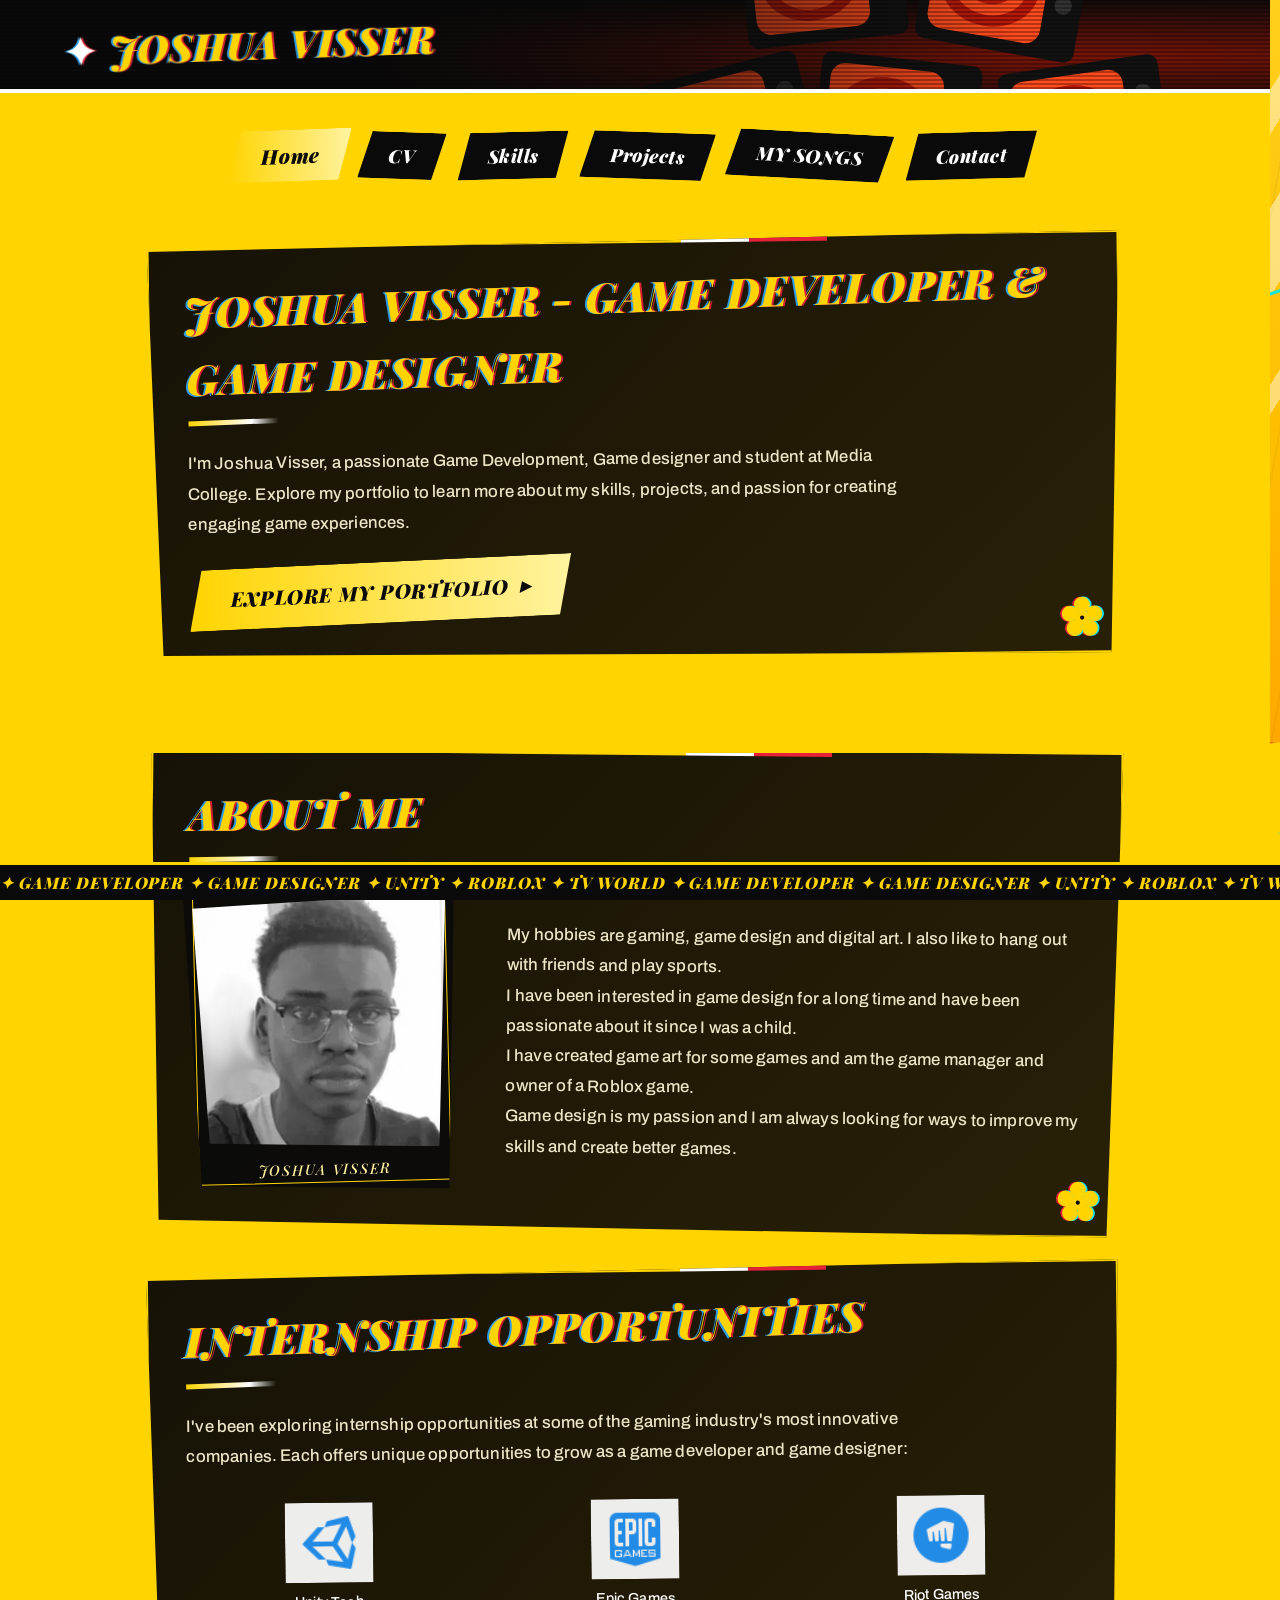
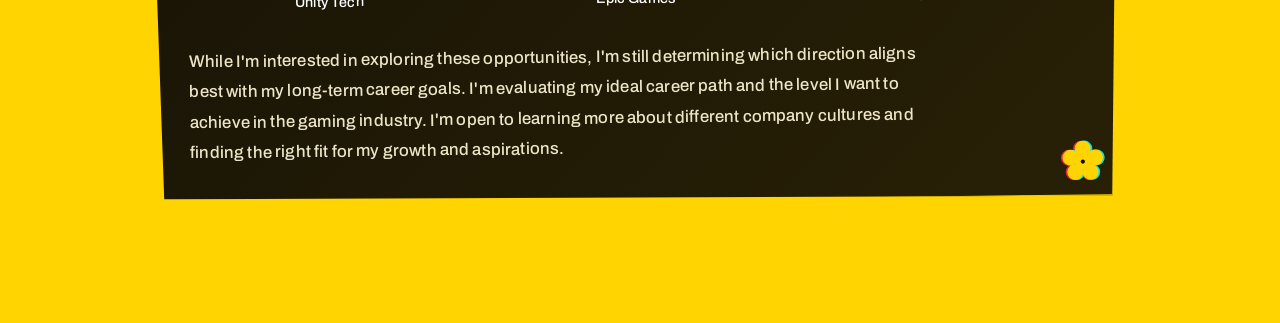
==== commit 34beee57: "Pages" ====
--- a/index.html
+++ b/index.html
@@ -77,16 +77,24 @@
             <div class="section-container center-container">
                 <div class="section-content data-box scanlines">
                     <h2 class="dialogue-title terminal-heading">About me</h2>
-                    <p class="dialogue-text">
-                        My hobbies are gaming, game design and digital art. I also like to hang out with friends and play sports. 
-                        <br>
-                        I have been interested in game design for a long time and have been passionate about it since I was a child.
-                        <br> 
-                        I have created game art for some games and am the game manager and owner of a Roblox game.
-                        <br>
-                        Game design is my passion and I am always looking for ways to improve my skills and create better games.
-                        <br>
-                    </p>
+                    <div class="about-profile">
+                        <figure class="about-profile__portrait">
+                            <img src="Photos/Joshua-Visser-Profile.png" alt="Portrait of Joshua Visser" width="336" height="336">
+                            <figcaption>Joshua Visser</figcaption>
+                        </figure>
+                        <div class="about-profile__text">
+                            <p class="dialogue-text">
+                                My hobbies are gaming, game design and digital art. I also like to hang out with friends and play sports.
+                                <br>
+                                I have been interested in game design for a long time and have been passionate about it since I was a child.
+                                <br>
+                                I have created game art for some games and am the game manager and owner of a Roblox game.
+                                <br>
+                                Game design is my passion and I am always looking for ways to improve my skills and create better games.
+                                <br>
+                            </p>
+                        </div>
+                    </div>
                    
                 </div>
             </div>
--- a/HomePage.css
+++ b/HomePage.css
@@ -70,7 +70,7 @@
 .burger{display:none}
 
 /* ---------- Tilted menu tabs ---------- */
-.nav{display:flex;flex-wrap:wrap;gap:.7rem;padding:1.2rem clamp(1rem,5vw,4rem) .4rem}
+.nav{display:flex;flex-wrap:wrap;justify-content:center;gap:.7rem;padding:1.2rem clamp(1rem,5vw,4rem) .4rem}
 .nav__link,.video-tab-button{
   position:relative;overflow:hidden;display:inline-block;
   font-family:var(--head);font-style:italic;font-weight:900;font-size:1.15rem;letter-spacing:.03em;text-decoration:none;
@@ -198,28 +198,28 @@
 /* ================= v3: real 3D, motion, props (transform/opacity only) ================= */
 body{padding-bottom:2.6rem}
 body::after{height:auto;aspect-ratio:520/420;bottom:2rem;transform-origin:50% 100%;animation:figIn 1.1s var(--ease) backwards,sway 7s ease-in-out 1.1s infinite}
-@media (min-width:1100px){body::after{width:min(32vw,540px)}body main.page-container,body main.tech-grid{margin-left:min(24vw,400px)}}
+@media (min-width:1100px){
+  body::after{width:min(32vw,540px)}
+  body main.page-container,body main.tech-grid{margin-left:auto;margin-right:auto}
+}
 
 /* header: flickering CRT scanlines over the TV wall */
 .header::before{content:'';position:absolute;inset:0;pointer-events:none;background:repeating-linear-gradient(0deg,rgba(0,0,0,.3) 0 2px,transparent 2px 4px);animation:flick 2.6s steps(1) infinite}
 
 /* TV mound peeking over the content + scrolling ticker bar */
-main::before{content:'';position:absolute;right:2vw;top:-70px;width:min(30vw,340px);aspect-ratio:520/300;pointer-events:none;background:var(--tvs) center/contain no-repeat,radial-gradient(closest-side,rgba(255,60,20,.55),transparent);animation:bob 6s ease-in-out infinite,flick 3.1s steps(1) infinite}
+main::before{display:none}
 main::after{content:"✦ GAME DEVELOPER ✦ GAME DESIGNER ✦ UNITY ✦ ROBLOX ✦ TV WORLD ✦ GAME DEVELOPER ✦ GAME DESIGNER ✦ UNITY ✦ ROBLOX ✦ TV WORLD ✦ GAME DEVELOPER ✦ GAME DESIGNER ✦ UNITY ✦ ROBLOX ✦ TV WORLD ✦ GAME DEVELOPER ✦ GAME DESIGNER ✦ UNITY ✦ ROBLOX ✦ TV WORLD ✦ GAME DEVELOPER ✦ GAME DESIGNER ✦ UNITY ✦ ROBLOX ✦ TV WORLD ✦ GAME DEVELOPER ✦ GAME DESIGNER ✦ UNITY ✦ ROBLOX ✦ TV WORLD ✦ GAME DEVELOPER ✦ GAME DESIGNER ✦ UNITY ✦ ROBLOX ✦ TV WORLD ✦ GAME DEVELOPER ✦ GAME DESIGNER ✦ UNITY ✦ ROBLOX ✦ TV WORLD ";position:fixed;left:0;bottom:0;z-index:900;width:max-content;padding:.3rem 0;white-space:nowrap;pointer-events:none;font-family:var(--head);font-style:italic;font-weight:900;font-size:1rem;letter-spacing:.06em;color:var(--cyan);background:var(--bg0);border-top:3px solid var(--cyan);animation:marquee 40s linear infinite}
 
-/* panels: 3D fly-in, 3D hover tilt, spinning flower badge, slamming titles */
-body .section-content,body .dialogue-content,body .video-tab-content{transition:transform .45s var(--ease)}
-body .section-content:hover,body .dialogue-content:hover{transform:perspective(1400px) rotateY(-3.5deg) rotateX(1.5deg) scale(1.01)}
+/* panels: animated entry, spinning flower badge, slamming titles */
 body .section-content::after,body .dialogue-content::after,body .video-tab-content::after{right:18px;bottom:12px;width:46px;height:46px;background:var(--flowerY) center/contain no-repeat;animation:spin 14s linear infinite}
 body .dialogue-title,body .project-card-title{animation:slam .6s var(--ease) .3s backwards}
 
-/* skills: Social-Status "RANK UP!" tag + 3D tile hover */
-.skills-grid::before{content:'RANK UP!';grid-column:1/-1;justify-self:start;padding:.3rem 1.8rem;font-family:var(--head);font-style:italic;font-weight:900;font-size:1.8rem;color:#0a0a0a;background:#fff;clip-path:var(--slant);rotate:-3deg;animation:slam .7s var(--ease) .5s backwards}
-body .skill-item:hover{transform:perspective(500px) translateY(-6px) rotateX(10deg) rotateY(-12deg) scale(1.06)}
+/* skills: Social-Status "RANK UP!" tag */
+.skills-grid::before{content:'MY SKILLS!';grid-column:1/-1;justify-self:start;padding:.3rem 1.8rem;font-family:var(--head);font-style:italic;font-weight:900;font-size:1.8rem;color:#0a0a0a;background:#fff;clip-path:var(--slant);rotate:-3deg;animation:slam .7s var(--ease) .5s backwards}
 
 /* projects: videos become CRT TVs */
-body .video-card-rectangular{border:12px solid #121212;border-bottom-width:26px;border-radius:20px;box-shadow:0 0 0 3px #ff4a1c,0 0 36px rgba(255,74,28,.55);transform:perspective(900px) rotateY(4deg);transition:transform .45s var(--ease)}
-body .video-card-rectangular:hover{transform:perspective(900px) rotateY(0) scale(1.02);box-shadow:0 0 0 3px #fff,0 0 46px rgba(255,74,28,.8)}
+body .video-card-rectangular{border:12px solid #121212;border-bottom-width:26px;border-radius:20px;box-shadow:0 0 0 3px #ff4a1c,0 0 36px rgba(255,74,28,.55)}
+body .video-card-rectangular:hover{box-shadow:0 0 0 3px #fff,0 0 46px rgba(255,74,28,.8)}
 .video-card-rectangular::after{content:'';position:absolute;inset:0;pointer-events:none;background:repeating-linear-gradient(0deg,rgba(0,0,0,.22) 0 2px,transparent 2px 4px)}
 
 /* page transition: black flower stamped on the yellow slash */
--- a/pages.css
+++ b/pages.css
@@ -30,6 +30,14 @@
 .dialogue-text{color:var(--dim);font-size:1.05rem;line-height:1.8;max-width:75ch}
 .dialogue-text + .dialogue-text{margin-top:1rem}
 #internships .section-content img{background:rgba(255,255,255,.92);padding:10px 14px}
+
+/* ---------- About profile ---------- */
+.about-profile{display:grid;grid-template-columns:minmax(180px, .8fr) minmax(0, 1.7fr);gap:clamp(1.5rem,4vw,3rem);align-items:center}
+.about-profile__portrait{margin:0;justify-self:center;position:relative;width:min(100%,336px);padding:.55rem;background:var(--chip);box-shadow:0 0 0 1px var(--line);clip-path:var(--cut);rotate:-2deg}
+.about-profile__portrait::before{content:'';position:absolute;inset:.55rem;border:1px solid var(--cyan);pointer-events:none}
+.about-profile__portrait img{display:block;width:100%;height:auto;aspect-ratio:1;object-fit:cover;filter:grayscale(1);clip-path:var(--cut)}
+.about-profile__portrait figcaption{padding:.55rem .3rem .1rem;font-family:var(--head);font-size:.9rem;font-style:italic;letter-spacing:.12em;text-align:center;text-transform:uppercase;color:var(--ice)}
+.about-profile__text{min-width:0}
 
 /* ---------- Skills (Crystarium-style tiles with level bars) ---------- */
 .skills-content{grid-template-columns:minmax(0,1.5fr) minmax(0,1fr);align-items:start}
@@ -69,7 +77,7 @@
 .video-tab-button{padding:.65rem 1.4rem;font-size:.9rem;white-space:nowrap}
 .video-tab-content{display:none}
 .video-tab-content.active{display:grid;grid-template-columns:minmax(0,1.2fr) minmax(0,1fr);gap:2rem;align-items:start;animation:panelIn .45s var(--ease) backwards}
-.soulbond-media-grid{display:grid;gap:1rem}
+.soulbond-media-grid{grid-column:1 / -1;display:grid;grid-template-columns:repeat(2,minmax(0,1fr));gap:1rem;min-width:0}
 .soulbond-info{grid-column:1 / -1;align-items:center;text-align:center}
 .soulbond-notes{width:100%;max-width:1180px;margin:1rem auto 0;padding-top:1rem;border-top:1px solid var(--line);text-align:left}
 .soulbond-notes-title{margin-bottom:.65rem;font-family:var(--head);font-size:1.05rem;letter-spacing:.14em;text-transform:uppercase;color:var(--ice)}
@@ -169,7 +177,11 @@
   .skills-content{grid-template-columns:1fr}
   .skills-grid{grid-template-columns:repeat(auto-fill,minmax(120px,1fr))}
   .contact-links{flex-direction:column;align-items:flex-start}
+  .about-profile{grid-template-columns:minmax(150px, .65fr) minmax(0, 1.35fr);gap:1.5rem}
 }
 @media (max-width:560px){
   .soulbond-snippets{grid-template-columns:1fr}
+  .soulbond-media-grid{grid-template-columns:1fr}
+  .about-profile{grid-template-columns:1fr;gap:1.25rem}
+  .about-profile__portrait{width:min(72vw,280px)}
 }
